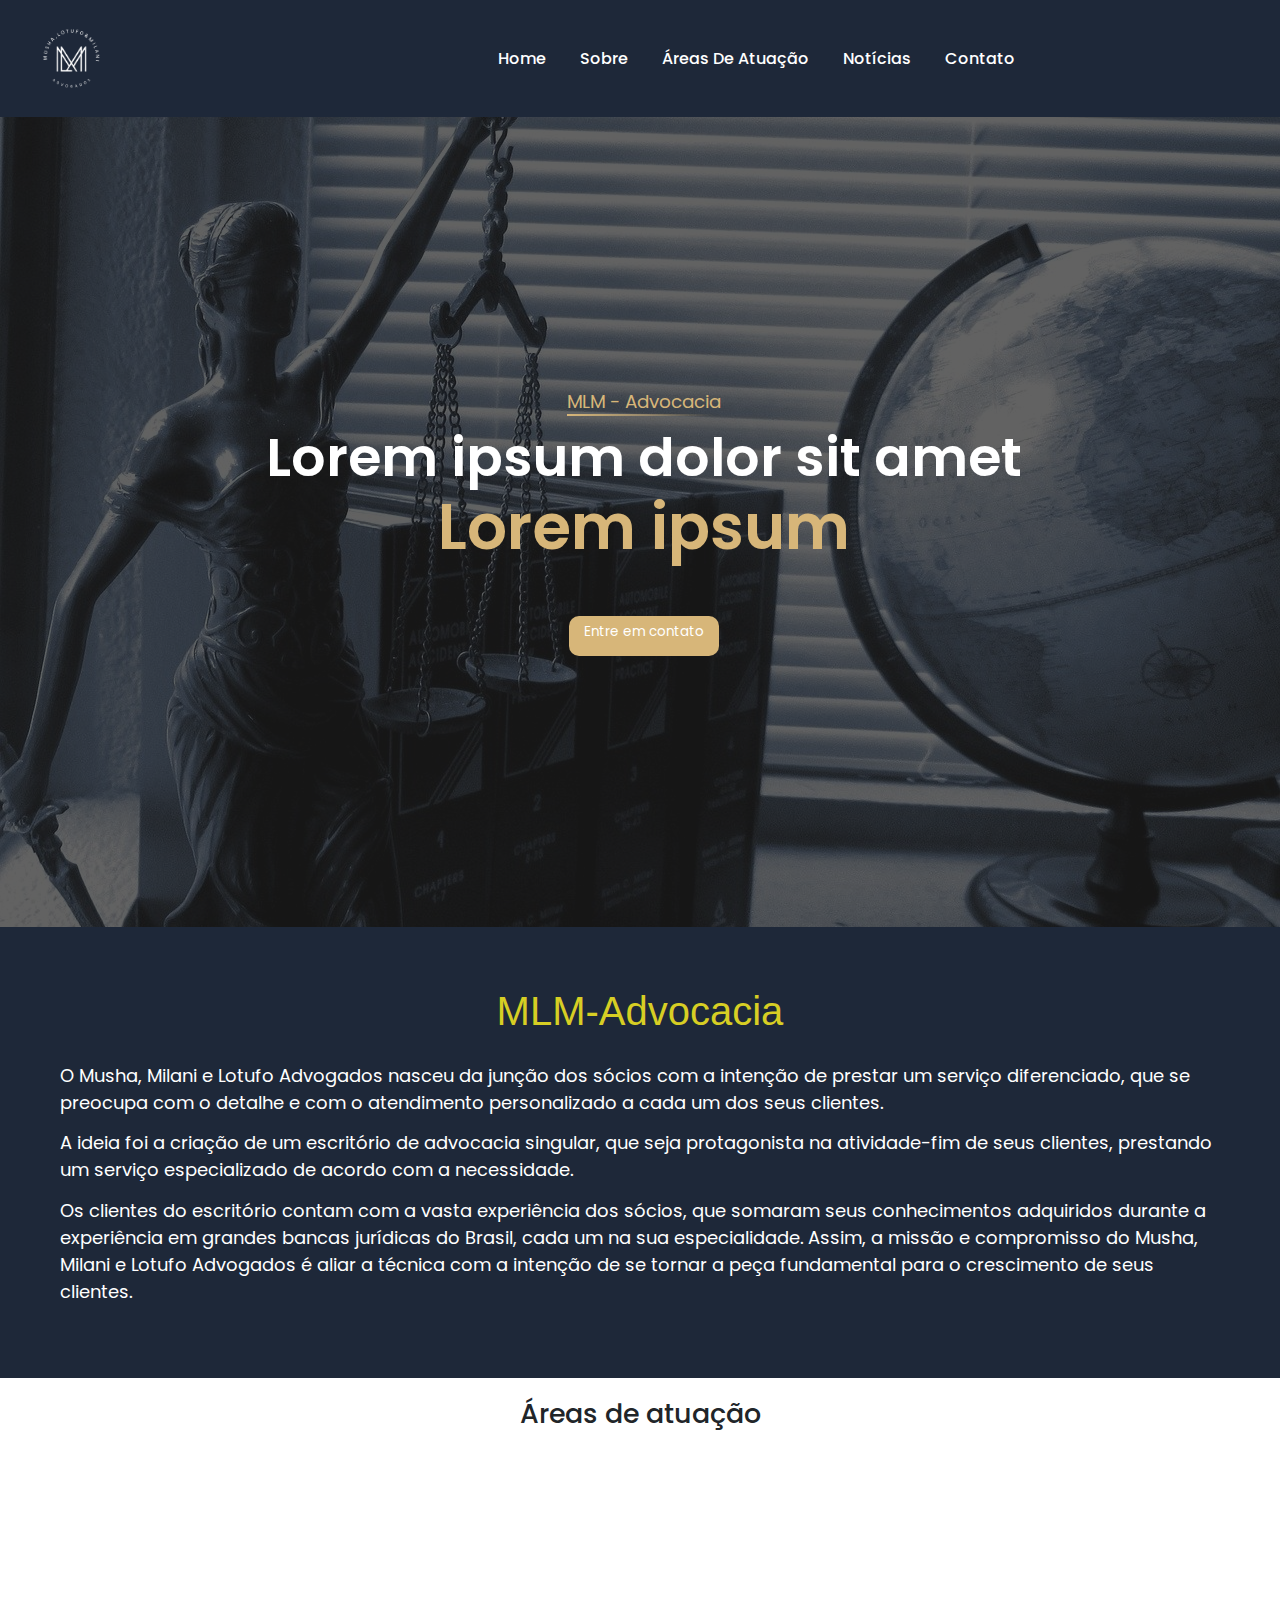
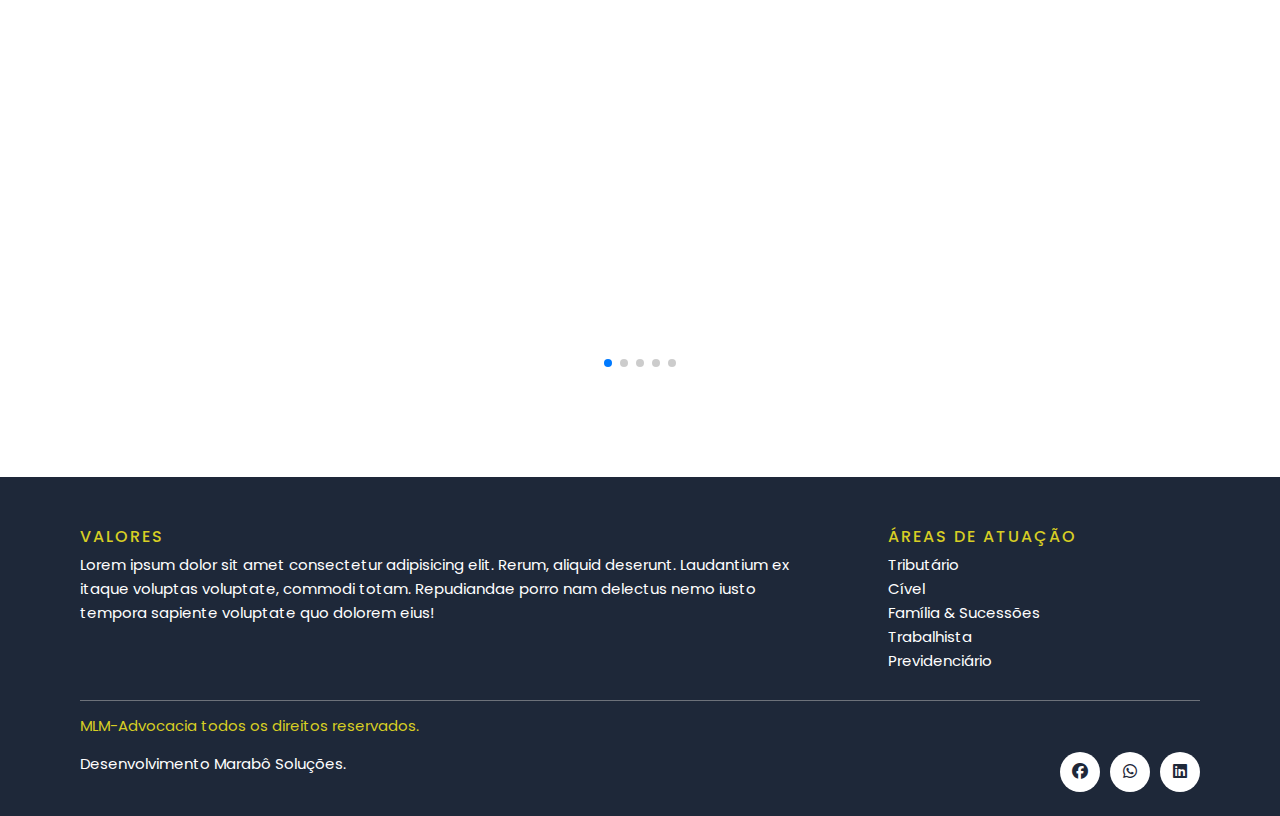
==== index.html @ 9540ebe9 "Primeira tela" ====
<!DOCTYPE html>
<html lang="pt-br">

<head>
    <meta charset="UTF-8">
    <meta http-equiv="X-UA-Compatible" content="IE=edge">
    <meta name="viewport" content="width=device-width, initial-scale=1.0">
    <link rel="stylesheet" href="https://cdnjs.cloudflare.com/ajax/libs/font-awesome/6.1.2/css/all.min.css">
    <link rel="stylesheet" href="https://cdn.jsdelivr.net/npm/bootstrap@5.2.0/dist/css/bootstrap.min.css">
    <link rel="stylesheet" href="assets/css/swiper-bundle.css">
    <link rel="stylesheet" href="assets/css/style.css">
    <link rel="icon" href="assets/images/SUBMARCA-MARCA-D'AGUA-AZUL.png" type="image/gif" sizes="20x20">


    <link rel="stylesheet" href="assets/css/boxicons.min.css">

    <link rel="stylesheet" href="assets/css/bootstrap-icons.css">

    <link rel="stylesheet" href="assets/css/jquery-ui.css">

    <link rel="stylesheet" href="assets/css/swiper-bundle.css">
    <link rel="stylesheet" href="assets/css/slick-theme.css">
    <link rel="stylesheet" href="assets/css/slick.css">

    <link rel="stylesheet" href="assets/css/nice-select.css">

    <link rel="stylesheet" href="assets/css/magnific-popup.css">

    <link rel="stylesheet" href="assets/css/odometer.css">
    <title>MLM - Advocacia</title>
</head>

<body class="darkbg">
    <header class="header-area style-5">
        <div class="nav-left">
            <div class="header-logo">
                <a href="index.html"><img alt="image" src="assets/images/SUBMARCA-MARCA-D'AGUA-BRANCO.png"></a>
            </div>
            <div class="main-nav">
                <div class="mobile-logo-area d-xl-none d-flex justify-content-between align-items-center">
                    <div class="mobile-logo-wrap ">
                        <a href="index.html"><img alt="image" src="assets/images/SUBMARCA-MARCA-D'AGUA-BRANCO.png"></a>
                    </div>
                    <div class="menu-close-btn">
                        <i class="bi bi-x-lg text-white"></i>
                    </div>
                </div>
                <ul class="menu-list">
                    <li><a href="index.html">Home</a></li>
                    <li><a href="Sobre.html">Sobre</a></li>
                    <li class="menu-item-has-children">
                        <a href="atuacao.html" class="drop-down">Áreas de atuação</a><i
                            class='bi bi-chevron-down dropdown-icon'></i>
                        <ul class="sub-menu">
                            <li><a href="tributario.html">Tributário</a></li>
                            <li><a href="civel.html">Cível</a></li>
                            <li><a href="familia.html">Família & Sucessões</a></li>
                            <li><a href="trabalhista.html">Trabalhista</a></li>
                            <li><a href="previdencia.html">Previdenciário</a></li>
                        </ul>
                    </li>
                    <li><a href="contact.html">Notícias</a></li>
                    <li><a href="contact.html">Contato</a></li>
                </ul>
            </div>
            <div class="mobile-menu-btn d-xl-none d-block">
                <i class="bi bi-list text-white"></i>
            </div>
    </header>

    <div class="banner-section3">
        <div class="banner3-bg"></div>
        <div class="container-fluid">
            <div class="bann31-single d-flex align-items-center">
                <div class="content">
                    <span>MLM - Advocacia</span>
                    <h2>Lorem ipsum dolor sit amet<br><span>Lorem ipsum </span></h2>
                    <div
                        class="button-group gap-5 d-flex justify-content-xl-center justify-content-center flex-md-nowrap flex-wrap">
                        <a href="contato.html" class="eg-btn btn--primary2 sibling2  btn--lg2">Entre em contato</a>
                    </div>
                </div>
            </div>
        </div>
    </div>
    <!--Conteudo inicial-->
    <div class="conteudo">
        <div class="conteudo-bx w50" data-aos="zoom-in">
            <h3 class="t-1">MLM-Advocacia</h3>
            <br>
            <p class="t-2"> O Musha, Milani e Lotufo Advogados nasceu da junção dos sócios com a intenção de prestar um
                serviço diferenciado, que se preocupa com o detalhe e com o atendimento personalizado a cada um dos seus
                clientes.</p>
            <p class="t-2">A ideia foi a criação de um escritório de advocacia singular, que seja protagonista na
                atividade-fim de seus clientes, prestando um serviço especializado de acordo com a necessidade.</p>
            <p class="t-2"> Os clientes do escritório contam com a vasta experiência dos sócios, que somaram seus
                conhecimentos adquiridos durante a experiência em grandes bancas jurídicas do Brasil, cada um na sua
                especialidade.
                Assim, a missão e compromisso do Musha, Milani e Lotufo Advogados é aliar a técnica com a intenção de se
                tornar a peça fundamental para o crescimento de seus clientes.</p>
        </div>
    </div>
    <div class="atuacao">
        <h2>Áreas de atuação</h2>
    </div>
  
    <div class="practice-area-section pt-120 pb-120 dark-mode-bg">      
        <div class="container">
            <div class="row justify-content-center g-4">
                <div class="col-12">
                    <div class="swiper practice3-slider pb-65">
                        <div class="swiper-wrapper">
                            <div class="swiper-slide wow fadeInDown" data-wow-duration="1.5s" data-wow-delay="0.2s">
                                <div class="practice-single3">
                                    <div class="practice-image">
                                        <img src="assets/images/bg/practice31.png" class="img-fluid" alt="image">
                                        <div class="practice-icon">
                                            <img src="assets/images/icons/practice31.svg" alt="">
                                        </div>
                                    </div>
                                    <div class="practice-content">
                                        <h4><a href="practice-details.html">Tributário</a></h4>
                                        <p class="para">Temos um time especializado em Direito tributário</p>
                                        <a href="practice-details.html" class="details-btn">Saiba mais</a>
                                    </div>
                                </div>
                            </div>
                            <div class="swiper-slide wow fadeInDown" data-wow-duration="1.5s" data-wow-delay="0.2s">
                                <div class="practice-single3">
                                    <div class="practice-image">
                                        <img src="assets/images/bg/practice31.png" class="img-fluid" alt="image">
                                        <div class="practice-icon">
                                            <img src="assets/images/icons/practice31.svg" alt="">
                                        </div>
                                    </div>
                                    <div class="practice-content">
                                        <h4><a href="practice-details.html">Cível</a></h4>
                                        <p class="para">Temos um time especializado em Direito cível</p>
                                        <a href="practice-details.html" class="details-btn">Saiba mais</a>
                                    </div>
                                </div>
                            </div>
                            <div class="swiper-slide wow fadeInDown" data-wow-duration="1.5s" data-wow-delay="0.2s">
                                <div class="practice-single3">
                                    <div class="practice-image">
                                        <img src="assets/images/bg/practice31.png" class="img-fluid" alt="image">
                                        <div class="practice-icon">
                                            <img src="assets/images/icons/practice31.svg" alt="">
                                        </div>
                                    </div>
                                    <div class="practice-content">
                                        <h4><a href="practice-details.html">Família & Suceções</a></h4>
                                        <p class="para">Temos um time especializado em Direito da Família e Suceções</p>
                                        <a href="practice-details.html" class="details-btn">Saiba mais</a>
                                    </div>
                                </div>
                            </div>
                            <div class="swiper-slide wow fadeInDown" data-wow-duration="1.5s" data-wow-delay="0.4s">
                                <div class="practice-single3">
                                    <div class="practice-image">
                                        <img src="assets/images/bg/practice32.png" class="img-fluid" alt="image">
                                        <div class="practice-icon">
                                            <img src="assets/images/icons/practice32.svg" alt="">
                                        </div>
                                    </div>
                                    <div class="practice-content">
                                        <h4><a href="practice-details.html">Trabalhista</a></h4>
                                        <p class="para">Temos um time especializado em Direito trablhista para lhe
                                            auxiliar</p>
                                        <a href="practice-details.html" class="details-btn">Saiba mais</a>
                                    </div>
                                </div>
                            </div>
                            <div class="swiper-slide wow fadeInDown" data-wow-duration="1.5s" data-wow-delay="0.8s">
                                <div class="practice-single3">
                                    <div class="practice-image">
                                        <img src="assets/images/bg/practice31.png" class="img-fluid" alt="image">
                                        <div class="practice-icon">
                                            <img src="assets/images/icons/practice31.svg" alt="">
                                        </div>
                                    </div>
                                    <div class="practice-content">
                                        <h4><a href="practice-details.html">Previdenciário</a></h4>
                                        <p class="para">In consequat tincidunt turpis sit ametoi imperdiet. Praesent
                                            Class.</p>
                                        <a href="practice-details.html" class="details-btn">Learn More</a>
                                    </div>
                                </div>
                            </div>
                        </div>
                        <div class="swiper-pagination d-flex align-items-center justify-content-center"></div>
                    </div>
                </div>
            </div>
        </div>
    </div>
    <div class="space"></div>

    <!-- Site footer -->
    <footer class="site-footer">
        <div class="container">
            <div class="row">
                <div class="col-sm-12 col-md-8">
                    <h6>Valores</h6>
                    <p class="text-justify"> Lorem ipsum dolor sit amet consectetur adipisicing elit. Rerum, aliquid deserunt. Laudantium ex itaque voluptas voluptate, commodi totam. Repudiandae porro nam delectus nemo iusto tempora sapiente voluptate quo dolorem eius!</p>
                </div>

                <div class="col-xs-6 col-md-3" style="margin: auto;">
                    <h6>Áreas de atuação</h6>
                    <ul class="footer-links">
                        <li><a href="tributario.html">Tributário</a></li>
                            <li><a href="civel.html">Cível</a></li>
                            <li><a href="familia.html">Família & Sucessões</a></li>
                            <li><a href="trabalhista.html">Trabalhista</a></li>
                            <li><a href="previdencia.html">Previdenciário</a></li>
                    </ul>
                </div>               
            </div>
            <hr>
        </div>
        <div class="container">
            <div class="row">
                <div class="col-md-8 col-sm-6 col-xs-12">
                    <p class="copy-txt">MLM-Advocacia todos os direitos reservados.</p>
                </div>
                <div class="col-md-8 col-sm-6 col-xs-12">
                    <p class="copyright-text">Desenvolvimento
                        <a href="#">Marabô Soluções</a>.
                    </p>
                </div>

                <div class="col-md-4 col-sm-6 col-xs-12">
                    <ul class="social-icons">
                        <li><a class="facebook" href="#"><i class="fa-brands fa-facebook"></i></a></li>
                        <li><a class="whats" href="#"><i class="fa-brands fa-whatsapp"></i></a></li>                        
                        <li><a class="linkedin" href="#"><i class="fa-brands fa-linkedin"></i></a></li>
                    </ul>
                </div>
            </div>
        </div>
    </footer>


    <script data-cfasync="false" src="../../../cdn-cgi/scripts/5c5dd728/cloudflare-static/email-decode.min.js"></script>
    <script src="assets/js/jquery-3.6.0.min.js"></script>
    <script src="assets/js/jquery-ui.js"></script>
    <script src="assets/js/bootstrap.bundle.min.js"></script>
    <script src="assets/js/wow.min.js"></script>
    <script src="assets/js/swiper-bundle.min.js"></script>
    <script src="assets/js/slick.js"></script>
    <script src="assets/js/jquery.nice-select.js"></script>
    <script src="assets/js/odometer.min.js"></script>
    <script src="assets/js/viewport.jquery.js"></script>
    <script src="assets/js/jquery.magnific-popup.min.js"></script>
    <script src="assets/js/isotope.pkgd.min.js"></script>
    <script src="assets/js/main.js"></script>
    <script src="assets/js/swiper-bundle.min.js"></script>
</body>

</html>
---- assets/css/style.css ----
@import url('https://fonts.googleapis.com/css2?family=Poppins:ital,wght@0,100;0,200;0,300;0,400;0,500;0,600;1,100;1,200;1,300;1,400;1,500&display=swap');

* {
    margin: 0;
    padding: 0;
    scroll-behavior: smooth;
}

::selection {
    color: #fff;
    background: #Dea057;
    -webkit-text-fill-color: #fff;
}

html {
    font-size: 1rem;
}

@media(min-width: 1200px) and (max-width: 1399px) {
    html {
        font-size: 97%;
    }
}

@media(min-width: 992px) and (max-width: 1199px) {
    html {
        font-size: 94%;
    }
}


@media(min-width: 576px) and (max-width: 768px) {
    html {
        font-size: 87%;
    }
}

@media(min-width: 576px) {
    html {
        font-size: 84%;
    }
}


body {
    font-family: 'Poppins', sans-serif;
}

button {
    outline: none;
    border: none;
}

a {
    color: unset;
    text-decoration: none;
}

a:focus {
    outline: 0 solid;
}

a:hover {
    text-decoration: none;
    color: unset;
}

header.style-5 {
    background-color: #1e2839;
    width: 100%;
    z-index: 99;
    padding: 0 60px 0 0;
    display: flex;
    justify-content: space-between;
    align-items: center;
    position: relative
}

@media(max-width:1199px) {
    header.style-5 {
        padding: 0
    }
}

header.style-5 .nav-left {
    background-color: #1e2839;
    width: 100%;
    max-width: 1545px;
    display: flex;
    flex-direction: row;
    align-items: center;
    padding-left: 60px;
    padding-right: 60px;
    justify-content: space-between
}

@media(min-width:1400px) and (max-width:1830px) {
    header.style-5 .nav-left {
        max-width: 1350px;
        width: 100%;
        padding-left: 40px;
        padding-right: 40px
    }
}

@media(min-width:1200px) and (max-width:1399px) {
    header.style-5 .nav-left {
        max-width: 1050px;
        padding-left: 20px;
        padding-right: 20px
    }
}

@media(max-width:991px) {
    header.style-5 .nav-left {
        padding-left: 20px;
        padding-right: 20px
    }
}

header.style-5.sticky {
    position: fixed;
    top: 0;
    left: 0;
    z-index: 99;
    background: #1e2839;
    box-shadow: 5px 3px 40px rgba(0, 72, 88, .1);
    animation: smooth-header .65s linear
}

@keyframes smooth-header {
    0% {
        transform: translateY(-30px)
    }
    100% {
        transform: translateY(0px)
    }
}

@media(min-width:1200px) and (max-width:1399px) {
    header.style-5 .header-logo {
        padding: 21px 0
    }
}

@media(min-width:992px) and (max-width:1199px) {
    header.style-5 .header-logo {
        padding: 21px 0
    }
}

@media(max-width:991px) {
    header.style-5 .header-logo {
        padding: 20px 0
    }
}

header.style-5 .header-logo img {
    width: 100px;
    max-width: 100%
}

header.style-5 .main-nav {
    display: inline-block
}

header.style-5 .main-nav .mobile-menu-logo {
    display: none
}

header.style-5 .main-nav ul {
    list-style: none;
    margin: 0;
    padding: 0
}

header.style-5 .main-nav ul li {
    display: inline-block;
    position: relative;
    padding: 0 15px
}

header.style-5 .main-nav ul li a {
    font-size: 16px;
    color: #fff;
    font-weight: 500;
    display: block;
    text-transform: capitalize;
    padding: 30px 0;
    position: relative;
    -webkit-transition: all .5s ease-out 0s;
    -moz-transition: all .5s ease-out 0s;
    -ms-transition: all .5s ease-out 0s;
    -o-transition: all .5s ease-out 0s;
    transition: all .5s ease-out 0s
}

header.style-5 .main-nav ul li a:hover {
    color: #d7ce24
}

header.style-5 .main-nav ul li a.active {
    color: #d7ce24;
}

header.style-5 .main-nav ul li i {
    width: 30px;
    font-size: 14px;
    text-align: center;
    color: #fff;
    font-style: normal;
    position: absolute;
    right: -10px;
    top: 33px;
    z-index: 999;
    cursor: pointer;
    display: none
}

header.style-5 .main-nav ul li ul.sub-menu {
    position: absolute;
    left: 0;
    right: 0;
    top: auto;
    margin: 0;
    padding: 0;
    opacity: 0;
    visibility: hidden;
    min-width: 215px;
    background: #1e2839;
    text-align: left;
    transition: all .5s ease-out 0s;
    transform: translateY(20px)
}

header.style-5 .main-nav ul li ul.sub-menu::after {
    content: "";
    width: 100%;
    height: 1px;
    background-color: #Dea057;
    position: absolute;
    bottom: 0;
    left: 0
}

header.style-5 .main-nav ul li ul.sub-menu>li {
    padding: 0;
    display: block;
    border-bottom: 1px solid rgba(56, 56, 56, .5);
    position: relative
}

header.style-5 .main-nav ul li ul.sub-menu>li i {
    position: absolute;
    top: 10px;
    right: 6px;
    display: block
}

header.style-5 .main-nav ul li ul.sub-menu>li a {
    display: block;
    padding: 15px;
    color: #fff;
    font-weight: 300;
    text-transform: capitalize;
    font-size: 15px;
    line-height: 1;
    -webkit-transition: all .4s ease-out 0s;
    transition: all .4s ease-out 0s
}

header.style-5 .main-nav ul li ul.sub-menu>li a:hover {
    color: #d7ce24;
    margin-left: 10px
}

header.style-5 .main-nav ul li ul.sub-menu>li a.active {
    color: rgb(215, 182, 121);
}

header.style-5 .main-nav ul li ul.sub-menu>li .sub-menu {
    left: 215px;
    position: absolute;
    max-width: 230px;
    min-width: 215px;
    background: #0b0f14;
    top: 0
}

@media only screen and (max-width:1199px) {
    header.style-5 .main-nav ul li ul.sub-menu>li .sub-menu {
        margin-left: 10px;
        position: unset;
        max-width: 230px;
        min-width: 215px;
        background: 0 0;
        top: 0
    }
}

header.style-5 .main-nav ul li ul.sub-menu>li .sub-menu li i {
    display: block
}

header.style-5 .main-nav ul li ul.sub-menu>li:last-child {
    border-bottom: none
}

header.style-5 .main-nav ul li:hover>ul.sub-menu {
    visibility: visible;
    opacity: 1;
    transform: translateY(0)
}

header.style-5 .main-nav ul li.menu-item-has-children>i {
    display: block
}

@media only screen and (max-width:1199px) {
    header.style-5 .main-nav {
        position: fixed;
        top: 0;
        left: 0;
        width: 280px;
        padding: 30px 20px !important;
        z-index: 99999;
        height: 100%;
        overflow: auto;
        background: #1e2839;
        -webkit-transform: translateX(-260px);
        transform: translateX(-100%);
        -webkit-transition: -webkit-transform .3s ease-in;
        transition: -webkit-transform .3s ease-in;
        transition: transform .3s ease-in;
        transition: transform .3s ease-in, -webkit-transform .3s ease-in
    }
    header.style-5 .main-nav.show-menu {
        transform: translateX(0)
    }
    header.style-5 .main-nav .mobile-menu-logo {
        text-align: left;
        padding-top: 20px;
        display: block;
        padding-bottom: 8px
    }
    header.style-5 .main-nav ul {
        float: none;
        text-align: left;
        padding: 25px 10px 25px 0
    }
    header.style-5 .main-nav ul li {
        display: block;
        position: relative;
        padding: 0 5px
    }
    header.style-5 .main-nav ul li i {
        display: block
    }
    header.style-5 .main-nav ul li a {
        padding: 10px 0;
        display: block;
        font-weight: 300
    }
    header.style-5 .main-nav ul li ul.sub-menu {
        position: static;
        min-width: 200px;
        background: 0 0;
        border: none;
        opacity: 1;
        visibility: visible;
        -webkit-box-shadow: none;
        box-shadow: none;
        -webkit-transform: none;
        transform: none;
        -webkit-transition: none;
        transition: none;
        display: none;
        margin-top: 0 !important;
        transform: translateY(0px)
    }
    header.style-5 .main-nav ul li .bi {
        top: 8px;
        font-size: 16px
    }
    header.style-5 .mobile-menu {
        position: relative;
        top: 2px;
        padding: 0 5px;
        border-radius: 50%;
        display: inline-block
    }
    header.style-5 .cross-btn {
        display: inline-block !important;
        position: relative;
        width: 30px !important;
        height: 22px !important;
        cursor: pointer;
        border: 3px solid transparent !important
    }
    header.style-5 .cross-btn span {
        width: 100%;
        height: 2px;
        background: linear-gradient(233.77deg, rgba(115, 0, 0, 0.8) 0.94%, rgba(217, 10, 44, 0.8) 99.09%) !important;
        display: block;
        position: absolute;
        right: 0;
        -webkit-transition: all .3s;
        transition: all .3s
    }
    header.style-5 .cross-btn .cross-top {
        top: 0
    }
    header.style-5 .cross-btn .cross-middle {
        top: 50%;
        -webkit-transform: translateY(-50%);
        transform: translateY(-50%);
        width: 100%
    }
    header.style-5 .cross-btn .cross-bottom {
        bottom: 0;
        width: 100%
    }
    header.style-5 .cross-btn.h-active span.cross-top {
        -webkit-transform: rotate(45deg);
        transform: rotate(45deg);
        top: 50%;
        margin-top: -1px
    }
    header.style-5 .cross-btn.h-active span.cross-middle {
        -webkit-transform: translateX(-30px);
        transform: translateX(-30px);
        opacity: 0
    }
    header.style-5 .cross-btn.h-active span.cross-bottom {
        -webkit-transform: rotate(-45deg);
        transform: rotate(-45deg);
        bottom: 50%;
        margin-bottom: -1px
    }
}

.banner-section3 {
    position: relative;
    min-height: 90vh;
    display: flex;
    justify-content: flex-start;
    align-items: center;
    align-items: center;
    background-color: #1e2839;
    z-index: 1
}

.banner-section3.sibling2 {
    background: #fff;
}

.banner-section3 .banner3-vector {
    position: absolute;
    top: 50%;
    transform: translateY(-50%);
    right: 4%
}

@media(max-width:767px) {
    .banner-section3 .banner3-vector {
        display: none;
        visibility: hidden
    }
}

.banner-section3 .banner3-bg {
    width: 100%;
    max-width: 1545px;
    height: 100%;
    position: absolute;
    top: 0;
    left: 0;
    background-image: url(../images/justica.jpg);
    background-size: cover;
    background-repeat: no-repeat;
    z-index: -1
}

@media(min-width:1400px) and (max-width:1830px) {
    .banner-section3 .banner3-bg {
        max-width: 1350px;
        width: 100%
    }
}

.banner-section3 .banner3-bg::after {
    content: "";
    position: absolute;
    left: 0;
    top: 0;
    width: 100%;
    height: 100%;
    background: rgba(32, 32, 32, .7);
    z-index: 999
}

.banner-section3 .bann31-single {
 text-align: center;
}

@media(min-width:1400px) and (max-width:1599px) {
    .banner-section3 .bann31-single {
        padding-left: 5%
    }
}

@media(min-width:1200px) and (max-width:1399px) {
    .banner-section3 .bann31-single {
        padding-left: 15%
    }
}

@media(max-width:1199px) {
    .banner-section3 .bann31-single {
        flex-wrap: wrap
    }
}

@media(min-width:992px) and (max-width:1199px) {
    .banner-section3 .bann31-single {
        padding: 70px 100px
    }
}

@media(max-width:991px) {
    .banner-section3 .bann31-single {
        padding: 70px 30px
    }
}

.banner-section3 .bann31-single .content {
    width: 100%;
    max-width: 890px;
    padding-right: 0
}

@media(max-width:1199px) {
    .banner-section3 .bann31-single .content {
        text-align: center;
        max-width: 100%
    }
}

.banner-section3 .bann31-single .content>span {
    font-size: 1.375rem;
    font-weight: 400;
    color: rgb(215, 182, 121);
    display: inline-block;
    position: relative;
    margin-bottom: 10px
}

.banner-section3 .bann31-single .content>span::after {
    content: "";
    position: absolute;
    left: 0;
    bottom: 0;
    height: 2px;
    width: 100%;
    background: linear-gradient(90deg, #D7B679 0%, transparent 95.32%)
}

.banner-section3 .bann31-single .content h2 {
    font-size: 4.7rem;
    font-weight: 600;
    color: #fff;
    margin-bottom: 50px
}

.banner-section3 .bann31-single .content h2 span {
    font-size: 4.7rem;
    font-weight: 600;
    color: rgb(215, 182, 121);
}

@media(min-width:1200px) and (max-width:1399px) {
    .banner-section3 .bann31-single .content h2 {
        font-size: 4rem;
        font-weight: 600;
        color: #fff;
    }
}

@media(min-width:768px) and (max-width:991px) {
    .banner-section3 .bann31-single .content h2 {
        font-size: 4.2rem;
        font-weight: 600;
        color: #fff;
    }
}

@media(min-width:576px) and (max-width:768px) {
    .banner-section3 .bann31-single .content h2 {
        font-size: 4rem;
        font-weight: 600;
        color: #fff;
    }
}

@media(max-width:576px) {
    .banner-section3 .bann31-single .content h2 {
        font-size: 3.8rem;
        font-weight: 600;
        color: #fff;
    }
}

.banner-section3 .bann31-single .banner3-lawyer-img {
    position: relative;
    z-index: 1;
    width: 100%;
    max-width: 465px;
    margin-left: 20px
}

@media(max-width:1199px) {
    .banner-section3 .bann31-single .banner3-lawyer-img {
        margin-top: 70px;
        margin-left: auto;
        margin-right: auto
    }
}

@media(max-width:576px) {
    .banner-section3 .bann31-single .banner3-lawyer-img {
        max-width: 300px
    }
}

.banner-section3 .bann31-single .banner3-lawyer-img::before {
    content: url();
    position: absolute;
    right: -25px;
    top: -28px;
    z-index: -1
}

@media(max-width:576px) {
    .banner-section3 .bann31-single .banner3-lawyer-img::before {
        display: none;
        visibility: hidden
    }  
}

.banner-section3 .bann31-single .banner3-lawyer-img img {
    border-radius: 15px
}


.banner-section3 .bann31-single .video-play {
    text-align: center;
    z-index: 9
}

.banner-section3 .bann31-single .video-play .video-icon {
    width: 45px;
    height: 45px;
    border-radius: 50%;
    line-height: 40px;
    display: inline-block;
    text-align: center;
    position: relative;
    border: 1px solid rgb(215, 182, 121);
    font-size: 36px;
    color: #fff;
    background: rgb(215, 182, 121);
}

.banner-section3 .bann31-single .video-play .video-icon::before {
    content: "";
    display: block;
    position: absolute;
    top: 0;
    right: 0;
    bottom: 0;
    left: 0;
    border-radius: 50%;
    background: rgba(215, 182, 121, .5);
    -webkit-animation: ripple-1 2s infinite ease-in-out;
    animation: ripple-1 2s infinite ease-in-out;
    z-index: -1
}

.banner-section3 .bann31-single .video-play .video-icon::after {
    content: "";
    display: block;
    position: absolute;
    top: 0;
    right: 0;
    bottom: 0;
    left: 0;
    border-radius: 50%;
    background: rgba(215, 182, 121, .3);
    z-index: -1;
    -webkit-animation: ripple-2 2s infinite ease-in-out;
    animation: ripple-2 2s infinite ease-in-out;
    -webkit-animation-delay: .5s;
    animation-delay: .5s
}

.btn--primary2 {
    background: #CA9457;
    color: #fff;
    border-radius: 0;
    position: relative;
    z-index: 1
}

.btn--primary2::after {
    content: "";
    position: absolute;
    left: 0;
    top: 0;
    bottom: 0;
    right: 0;
    background: #1e2839;
    width: 100%;
    height: 100%;
    transition: .5s;
    z-index: -1;
    transform: scaleX(0);
    border-radius: 10px
}

.btn--primary2:hover {
    color: #fff
}

.btn--primary2:hover::after {
    transform: scaleX(1)
}

.btn--primary2.sibling2 {
    border-radius: 10px;
    line-height: 32px;
    width: 150px;
    height: 40px;    
    background-color: rgb(215, 182, 121);
    color: #fff;
    text-align: center;
}

.conteudo {
    background: #1e2839;
    display: flex;
    justify-content: space-between;
    padding: 60px;
    color: #fff;
}

.t-1 {
    color: #d7ce24;
    text-align: center;
    font-size: 40px;
    font-family: Arial, Helvetica, sans-serif;
}

.t-2 {
    font-size: 18px;
    font-family: 'Poppins', sans-serif;
}

@media(max-width:390px) {
  .t-1 {
    font-size: 30px;
  }
}

.practice-single3 {
    border-radius: 10px;
    background: #1e2839;
    padding: 15px
}

.practice-single3:hover .practice-image::after {
    clip-path: polygon(0% 100%, 0 100%, 100% 100%)
}

.practice-single3 .practice-image {
    position: relative;
    z-index: 9
}

.practice-single3 .practice-image::after {
    content: "";
    position: absolute;
    bottom: -2px;
    left: 0;
    width: 100%;
    height: 40px;
    background: #d7ce24;
    clip-path: polygon(0% 24%, 0 100%, 100% 100%);
    transition: all .5s ease;
    z-index: 1
}

.practice-single3 .practice-image>img {
    border-radius: 8px;
    width: 100%
}

.practice-single3 .practice-image .practice-icon {
    position: absolute;
    left: -2px;
    bottom: -2px;
    width: 80px;
    height: 80px;
    line-height: 80px;
    text-align: center;
    border-radius: 50%;
    background-color: #fff;
    z-index: 9
}

.practice-single3 .practice-content {
    padding: 15px;
    padding-top: 25px
}

.practice-single3 .practice-content h4 {
    color: #d7ce24;
    font-size: 1.563rem;
    font-weight: 700;    
    margin-bottom: 15px
}

.practice-single3 .practice-content p {
    font-size: 1rem;
    font-weight: 400;
    color: #fff;
}

.practice-single3 .practice-content .details-btn {
    font-size: 16px;
    font-weight: 600;
    color: #d7ce24;
    font-family: 'Poppins', sans-serif;
    position: relative;
    z-index: 1;
    display: inline-block;
    padding-bottom: 5px
}

.practice-single3 .practice-content .details-btn::before {
    content: "";
    position: absolute;
    left: 0;
    bottom: 0;
    width: 40px;
    height: 3px;
    border-radius: 4px;
    background: #d7ce24;
    transition: all .4s ease
}

.practice-single3 .practice-content .details-btn::after {
    content: "";
    position: absolute;
    left: 0;
    bottom: 1px;
    width: 73px;
    height: 1px;
    border-radius: 4px;
    background: #fff;
    z-index: -1
}

.practice-single3 .practice-content .details-btn:hover::before {
    width: 73px
}

.practice-single3.sibling2 {
    background: #fff;
    box-shadow: 0 0 10px rgba(0, 0, 0, .07)
}

.practice-single3.sibling2:hover .practice-image::after {
    clip-path: polygon(0% 100%, 0 100%, 100% 100%)
}

.practice-single3.sibling2 .practice-image {
    position: relative;
    z-index: 9
}

.practice-single3.sibling2 .practice-image::after {
    background: #fff;
    z-index: 1
}

.practice-single3.sibling2 .practice-image>img {
    border-radius: 8px;
    width: 100%
}

.practice-single3.sibling2 .practice-image .practice-icon {
    background-color: #1e2839;
}

.practice-single3.sibling2 .practice-content h4 {
    font-size: 1.563rem;
    font-weight: 700;
    color: #1e2839;
}

.practice-single3.sibling2 .practice-content p {
    font-size: 1rem;
    font-weight: 400;
    color: #fff;
}

.practice-single3.sibling2 .practice-content .details-btn {
    font-size: 16px;
    font-weight: 600;
    color: #d7ce24;
    font-family: 'Poppins', sans-serif;
    position: relative;
    z-index: 1;
    display: inline-block;
    padding-bottom: 5px
}


.space {
    margin-top: 100px;
}


.site-footer
{
  background-color:#1e2839;
  padding:45px 0 20px;
  font-size:15px;
  line-height:24px;
  color: #fff;
}
.site-footer hr
{
  border-top-color:#bbb;
  opacity:0.5
}
.site-footer hr.small
{
  margin:20px 0
}
.site-footer h6
{
  color:#d7ce24;
  font-size:16px;
  text-transform:uppercase;
  margin-top:5px;
  letter-spacing:2px
}
.site-footer a
{
  color:#fff;
}
.site-footer a:hover
{
  color:#d7ce24;
  text-decoration:none;
}
.footer-links
{
  padding-left:0;
  list-style:none
}
.footer-links li
{
  display:block
}
.footer-links a
{
  color:#fff;
}
.footer-links a:active,.footer-links a:focus,.footer-links a:hover
{
  color: #d7ce24;
  text-decoration:none;
}
.footer-links.inline li
{
  display:inline-block
}
.site-footer .social-icons
{
  text-align:right
}
.site-footer .social-icons a
{
  width:40px;
  height:40px;
  line-height:40px;
  margin-left:6px;
  margin-right:0;
  border-radius:100%;
  background-color: #fff;
}
.copy-txt {
    color: #d7ce24;
}

.copyright-text
{
  margin:0
}
@media (max-width:991px)
{
  .site-footer [class^=col-]
  {
    margin-bottom:30px
  }
}
@media (max-width:767px)
{
  .site-footer
  {
    padding-bottom:0
  }
  .site-footer .copyright-text,.site-footer .social-icons
  {
    text-align:center
  }
}
.social-icons
{
  padding-left:0;
  margin-bottom:0;
  list-style:none
}
.social-icons li
{
  display:inline-block;
  margin-bottom:4px
}
.social-icons li.title
{
  margin-right:15px;
  text-transform:uppercase;
  color:#fff;
  font-weight:700;
  font-size:13px
}
.social-icons a{
  background-color:#eceeef;
  color: #1e2839;
  font-size:16px;
  display:inline-block;
  line-height:44px;
  width:44px;
  height:44px;
  text-align:center;
  margin-right:8px;
  border-radius:100%;
  -webkit-transition:all .2s linear;
  -o-transition:all .2s linear;
  transition:all .2s linear
}
.social-icons a:active,.social-icons a:focus,.social-icons a:hover
{
  color:#fff;
  background-color:#29aafe
}
.social-icons.size-sm a
{
  line-height:34px;
  height:34px;
  width:34px;
  font-size:14px
}
.social-icons a.facebook:hover
{
  background-color:#3b5998
}
.social-icons a.whats:hover
{
  background-color: #25D366;
}
.social-icons a.linkedin:hover
{
  background-color:#007bb6
}
.social-icons a.dribbble:hover
{
  background-color:#ea4c89
}
@media (max-width:767px)
{
  .social-icons li.title
  {
    display:block;
    margin-right:0;
    font-weight:600
  }
}

.atuacao {
    margin-top: 20px;
    height: 150px;
    text-align: center;
}
---- assets/css/nice-select.css ----
.nice-select{-webkit-tap-highlight-color:transparent;background-color:#fff;border-radius:5px;border:solid 1px #e8e8e8;box-sizing:border-box;clear:both;cursor:pointer;display:block;float:left;font-family:inherit;font-size:14px;font-weight:400;height:42px;line-height:40px;outline:none;padding-left:18px;padding-right:30px;position:relative;text-align:left!important;-webkit-transition:all .2s ease-in-out;transition:all .2s ease-in-out;-webkit-user-select:none;-moz-user-select:none;-ms-user-select:none;user-select:none;white-space:nowrap;width:auto}.nice-select:hover{border-color:#dbdbdb}.nice-select:active,.nice-select.open,.nice-select:focus{border-color:#999}.nice-select:after{border-bottom:2px solid #999;border-right:2px solid #999;content:'';display:block;height:5px;margin-top:-4px;pointer-events:none;position:absolute;right:12px;top:50%;-webkit-transform-origin:66% 66%;-ms-transform-origin:66% 66%;transform-origin:66% 66%;-webkit-transform:rotate(45deg);-ms-transform:rotate(45deg);transform:rotate(45deg);-webkit-transition:all .15s ease-in-out;transition:all .15s ease-in-out;width:5px}.nice-select.open:after{-webkit-transform:rotate(-135deg);-ms-transform:rotate(-135deg);transform:rotate(-135deg)}.nice-select.open .list{opacity:1;pointer-events:auto;-webkit-transform:scale(1) translateY(0);-ms-transform:scale(1) translateY(0);transform:scale(1) translateY(0)}.nice-select.disabled{border-color:#ededed;color:#999;pointer-events:none}.nice-select.disabled:after{border-color:#ccc}.nice-select.wide{width:100%}.nice-select.wide .list{left:0!important;right:0!important}.nice-select.right{float:right}.nice-select.right .list{left:auto;right:0}.nice-select.small{font-size:12px;height:36px;line-height:34px}.nice-select.small:after{height:4px;width:4px}.nice-select.small .option{line-height:34px;min-height:34px}.nice-select .list{background-color:#fff;border-radius:5px;box-shadow:0 0 0 1px rgba(68,68,68,.11);box-sizing:border-box;margin-top:4px;opacity:0;overflow:hidden;padding:0;pointer-events:none;position:absolute;top:100%;left:0;-webkit-transform-origin:50% 0;-ms-transform-origin:50% 0;transform-origin:50% 0;-webkit-transform:scale(.75) translateY(-21px);-ms-transform:scale(.75) translateY(-21px);transform:scale(.75) translateY(-21px);-webkit-transition:all .2s cubic-bezier(.5,0,0,1.25),opacity .15s ease-out;transition:all .2s cubic-bezier(.5,0,0,1.25),opacity .15s ease-out;z-index:9}.nice-select .list:hover .option:not(:hover){background-color:transparent!important}.nice-select .option{cursor:pointer;font-weight:400;line-height:40px;list-style:none;min-height:40px;outline:none;padding-left:18px;padding-right:29px;text-align:left;-webkit-transition:all .2s;transition:all .2s}.nice-select .option:hover,.nice-select .option.focus,.nice-select .option.selected.focus{background-color:#f6f6f6}.nice-select .option.selected{font-weight:700}.nice-select .option.disabled{background-color:transparent;color:#999;cursor:default}.no-csspointerevents .nice-select .list{display:none}.no-csspointerevents .nice-select.open .list{display:block}
---- assets/css/odometer.css ----
.odometer.odometer-auto-theme,.odometer.odometer-theme-default{display:inline-block;vertical-align:middle;position:relative}.odometer.odometer-auto-theme .odometer-digit,.odometer.odometer-theme-default .odometer-digit{display:inline-block;vertical-align:middle;position:relative}.odometer.odometer-auto-theme .odometer-digit .odometer-digit-spacer,.odometer.odometer-theme-default .odometer-digit .odometer-digit-spacer{display:inline-block;vertical-align:middle;visibility:hidden}.odometer.odometer-auto-theme .odometer-digit .odometer-digit-inner,.odometer.odometer-theme-default .odometer-digit .odometer-digit-inner{text-align:left;display:block;position:absolute;top:0;left:0;right:0;bottom:0;overflow:hidden}.odometer.odometer-auto-theme .odometer-digit .odometer-ribbon,.odometer.odometer-theme-default .odometer-digit .odometer-ribbon{display:block}.odometer.odometer-auto-theme .odometer-digit .odometer-ribbon-inner,.odometer.odometer-theme-default .odometer-digit .odometer-ribbon-inner{display:block;-webkit-backface-visibility:hidden}.odometer.odometer-auto-theme .odometer-digit .odometer-value,.odometer.odometer-theme-default .odometer-digit .odometer-value{display:block;-webkit-transform:translateZ(0)}.odometer.odometer-auto-theme .odometer-digit .odometer-value.odometer-last-value,.odometer.odometer-theme-default .odometer-digit .odometer-value.odometer-last-value{position:absolute}.odometer.odometer-auto-theme.odometer-animating-up .odometer-ribbon-inner,.odometer.odometer-theme-default.odometer-animating-up .odometer-ribbon-inner{-webkit-transition:-webkit-transform 2s;-moz-transition:-moz-transform 2s;-ms-transition:-ms-transform 2s;-o-transition:-o-transform 2s;transition:transform 2s}.odometer.odometer-auto-theme.odometer-animating-up.odometer-animating .odometer-ribbon-inner,.odometer.odometer-theme-default.odometer-animating-up.odometer-animating .odometer-ribbon-inner{-webkit-transform:translateY(-100%);-moz-transform:translateY(-100%);-ms-transform:translateY(-100%);-o-transform:translateY(-100%);transform:translateY(-100%)}.odometer.odometer-auto-theme.odometer-animating-down .odometer-ribbon-inner,.odometer.odometer-theme-default.odometer-animating-down .odometer-ribbon-inner{-webkit-transform:translateY(-100%);-moz-transform:translateY(-100%);-ms-transform:translateY(-100%);-o-transform:translateY(-100%);transform:translateY(-100%)}.odometer.odometer-auto-theme.odometer-animating-down.odometer-animating .odometer-ribbon-inner,.odometer.odometer-theme-default.odometer-animating-down.odometer-animating .odometer-ribbon-inner{-webkit-transition:-webkit-transform 2s;-moz-transition:-moz-transform 2s;-ms-transition:-ms-transform 2s;-o-transition:-o-transform 2s;transition:transform 2s;-webkit-transform:translateY(0);-moz-transform:translateY(0);-ms-transform:translateY(0);-o-transform:translateY(0);transform:translateY(0)}.odometer.odometer-auto-theme,.odometer.odometer-theme-default{}.odometer.odometer-auto-theme .odometer-value,.odometer.odometer-theme-default .odometer-value{text-align:center}
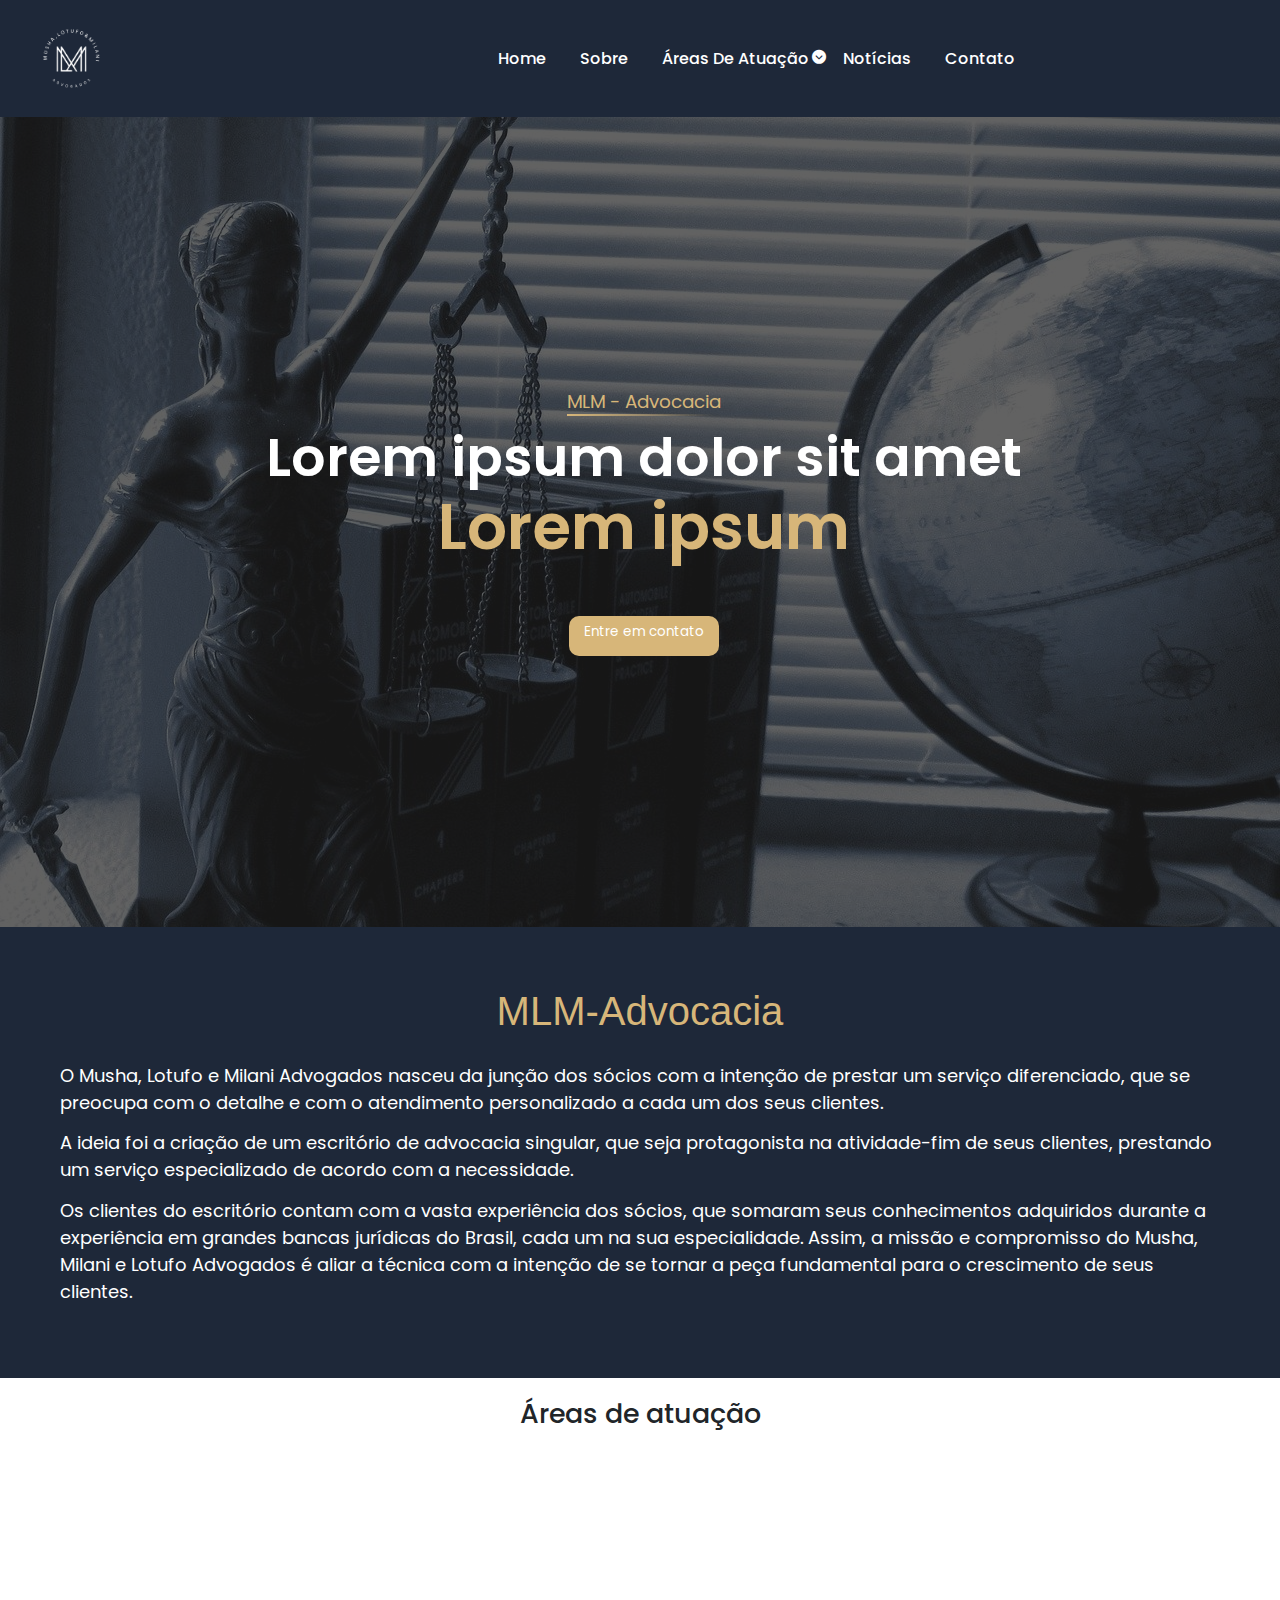
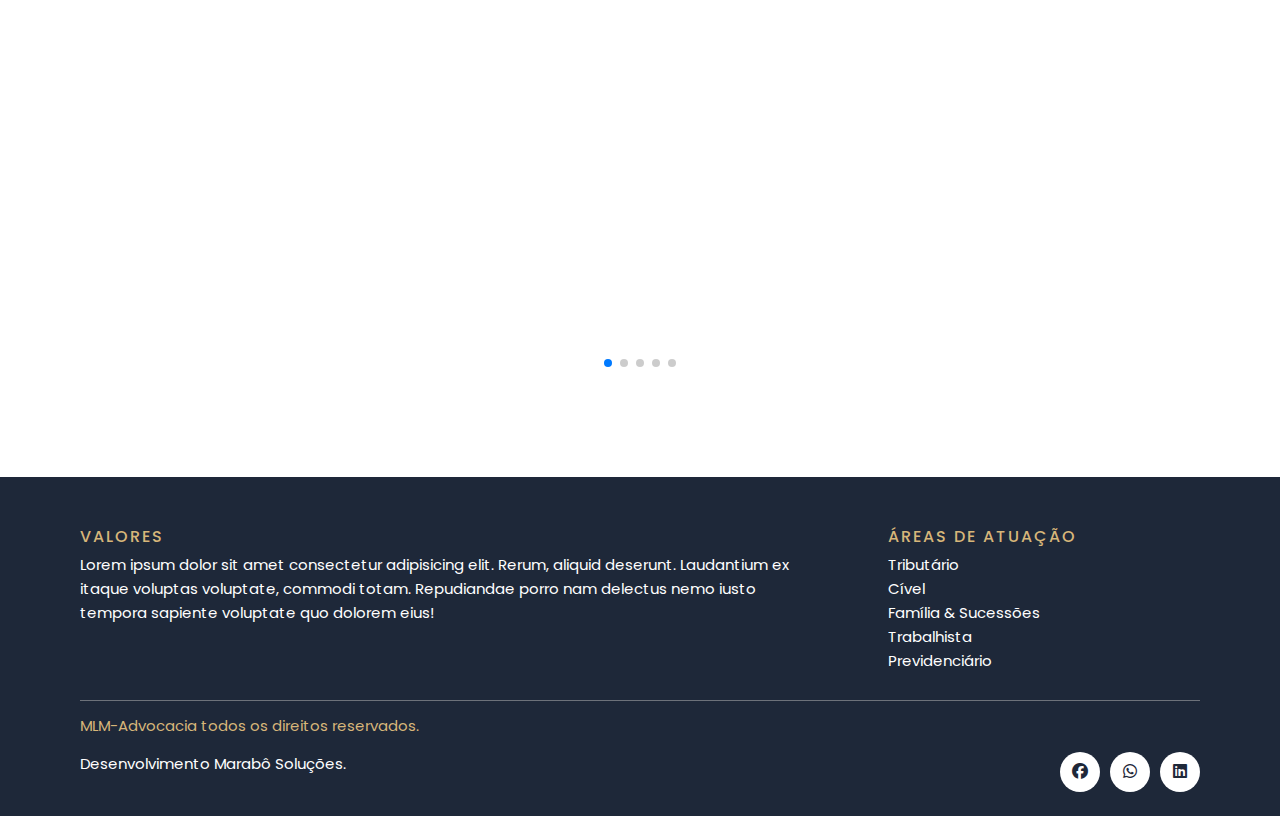
==== commit a920bc3a: "Alteração cores texto e icones" ====
--- a/index.html
+++ b/index.html
@@ -39,10 +39,11 @@
             <div class="main-nav">
                 <div class="mobile-logo-area d-xl-none d-flex justify-content-between align-items-center">
                     <div class="mobile-logo-wrap ">
-                        <a href="index.html"><img alt="image" src="assets/images/SUBMARCA-MARCA-D'AGUA-BRANCO.png"></a>
+                        <a href="index.html"><img alt="image" src="assets/images/SUBMARCA-MARCA-D'AGUA-BRANCO.png" style="width: 100px;"></a>
                     </div>
                     <div class="menu-close-btn">
-                        <i class="bi bi-x-lg text-white"></i>
+                        <i class="fa-solid fa-xmark text-white"></i>
+   
                     </div>
                 </div>
                 <ul class="menu-list">
@@ -50,7 +51,7 @@
                     <li><a href="Sobre.html">Sobre</a></li>
                     <li class="menu-item-has-children">
                         <a href="atuacao.html" class="drop-down">Áreas de atuação</a><i
-                            class='bi bi-chevron-down dropdown-icon'></i>
+                            class=' fa-solid fa-circle-chevron-down dropdown-icon'></i>
                         <ul class="sub-menu">
                             <li><a href="tributario.html">Tributário</a></li>
                             <li><a href="civel.html">Cível</a></li>
@@ -63,8 +64,8 @@
                     <li><a href="contact.html">Contato</a></li>
                 </ul>
             </div>
-            <div class="mobile-menu-btn d-xl-none d-block">
-                <i class="bi bi-list text-white"></i>
+            <div class="mobile-menu-btn d-xl-none d-block"> 
+                <i class="fa-solid fa-bars text-white"></i>                            
             </div>
     </header>
 
@@ -88,7 +89,7 @@
         <div class="conteudo-bx w50" data-aos="zoom-in">
             <h3 class="t-1">MLM-Advocacia</h3>
             <br>
-            <p class="t-2"> O Musha, Milani e Lotufo Advogados nasceu da junção dos sócios com a intenção de prestar um
+            <p class="t-2"> O Musha, Lotufo e Milani Advogados nasceu da junção dos sócios com a intenção de prestar um
                 serviço diferenciado, que se preocupa com o detalhe e com o atendimento personalizado a cada um dos seus
                 clientes.</p>
             <p class="t-2">A ideia foi a criação de um escritório de advocacia singular, que seja protagonista na
--- a/assets/css/style.css
+++ b/assets/css/style.css
@@ -196,11 +196,11 @@
 }
 
 header.style-5 .main-nav ul li a:hover {
-    color: #d7ce24
+    color: rgb(215, 182, 121);
 }
 
 header.style-5 .main-nav ul li a.active {
-    color: #d7ce24;
+    color: rgb(215, 182, 121);
 }
 
 header.style-5 .main-nav ul li i {
@@ -270,7 +270,7 @@
 }
 
 header.style-5 .main-nav ul li ul.sub-menu>li a:hover {
-    color: #d7ce24;
+    color: rgb(215, 182, 121);
     margin-left: 10px
 }
 
@@ -378,7 +378,7 @@
         margin-top: 0 !important;
         transform: translateY(0px)
     }
-    header.style-5 .main-nav ul li .bi {
+    header.style-5 .main-nav ul li .fa-solid {
         top: 8px;
         font-size: 16px
     }
@@ -754,7 +754,7 @@
 }
 
 .t-1 {
-    color: #d7ce24;
+    color: rgb(215, 182, 121);
     text-align: center;
     font-size: 40px;
     font-family: Arial, Helvetica, sans-serif;
@@ -793,7 +793,7 @@
     left: 0;
     width: 100%;
     height: 40px;
-    background: #d7ce24;
+    background: rgb(215, 182, 121);
     clip-path: polygon(0% 24%, 0 100%, 100% 100%);
     transition: all .5s ease;
     z-index: 1
@@ -823,7 +823,7 @@
 }
 
 .practice-single3 .practice-content h4 {
-    color: #d7ce24;
+    color: rgb(215, 182, 121);
     font-size: 1.563rem;
     font-weight: 700;    
     margin-bottom: 15px
@@ -838,7 +838,7 @@
 .practice-single3 .practice-content .details-btn {
     font-size: 16px;
     font-weight: 600;
-    color: #d7ce24;
+    color: rgb(215, 182, 121);
     font-family: 'Poppins', sans-serif;
     position: relative;
     z-index: 1;
@@ -854,7 +854,7 @@
     width: 40px;
     height: 3px;
     border-radius: 4px;
-    background: #d7ce24;
+    background: rgb(215, 182, 121);
     transition: all .4s ease
 }
 
@@ -917,7 +917,7 @@
 .practice-single3.sibling2 .practice-content .details-btn {
     font-size: 16px;
     font-weight: 600;
-    color: #d7ce24;
+    color: rgb(215, 182, 121);
     font-family: 'Poppins', sans-serif;
     position: relative;
     z-index: 1;
@@ -950,7 +950,7 @@
 }
 .site-footer h6
 {
-  color:#d7ce24;
+  color:rgb(215, 182, 121);
   font-size:16px;
   text-transform:uppercase;
   margin-top:5px;
@@ -962,7 +962,7 @@
 }
 .site-footer a:hover
 {
-  color:#d7ce24;
+  color:rgb(215, 182, 121);
   text-decoration:none;
 }
 .footer-links
@@ -980,7 +980,7 @@
 }
 .footer-links a:active,.footer-links a:focus,.footer-links a:hover
 {
-  color: #d7ce24;
+  color: rgb(215, 182, 121);
   text-decoration:none;
 }
 .footer-links.inline li
@@ -1002,7 +1002,7 @@
   background-color: #fff;
 }
 .copy-txt {
-    color: #d7ce24;
+    color: rgb(215, 182, 121);
 }
 
 .copyright-text
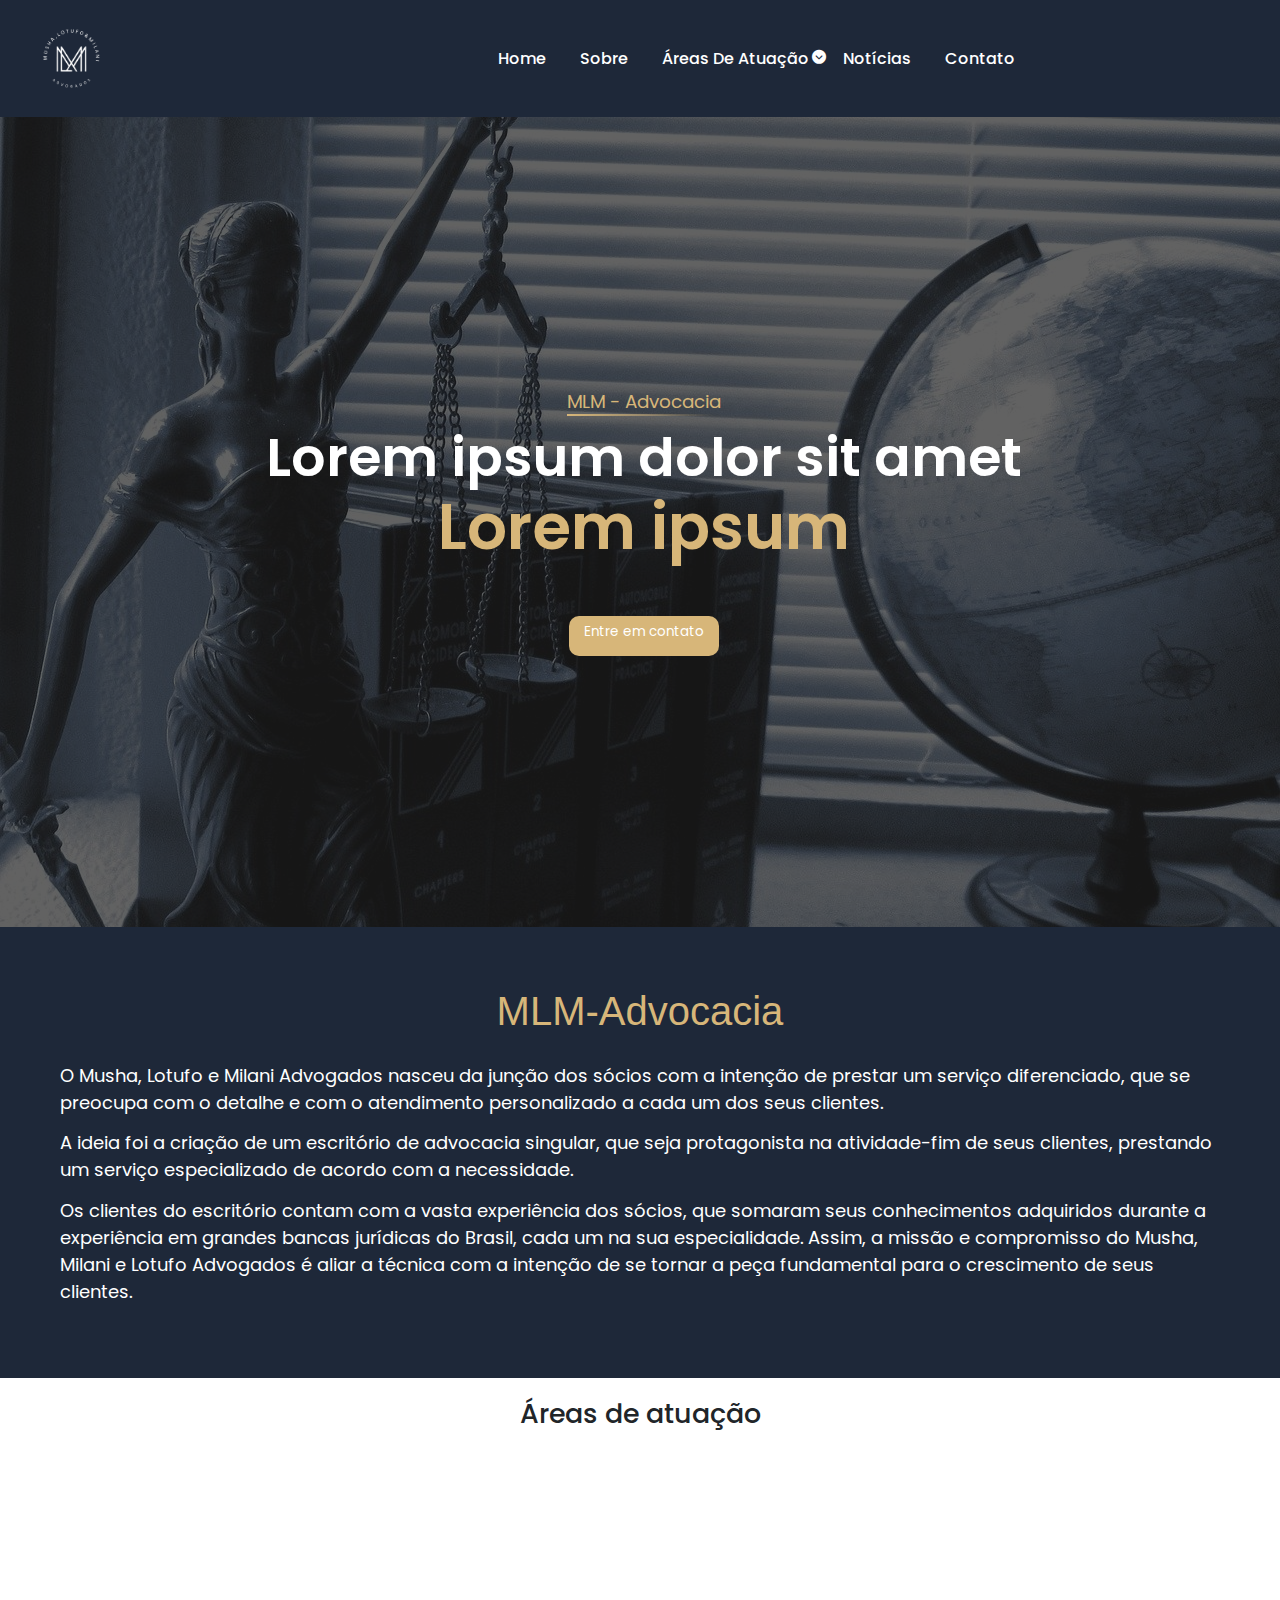
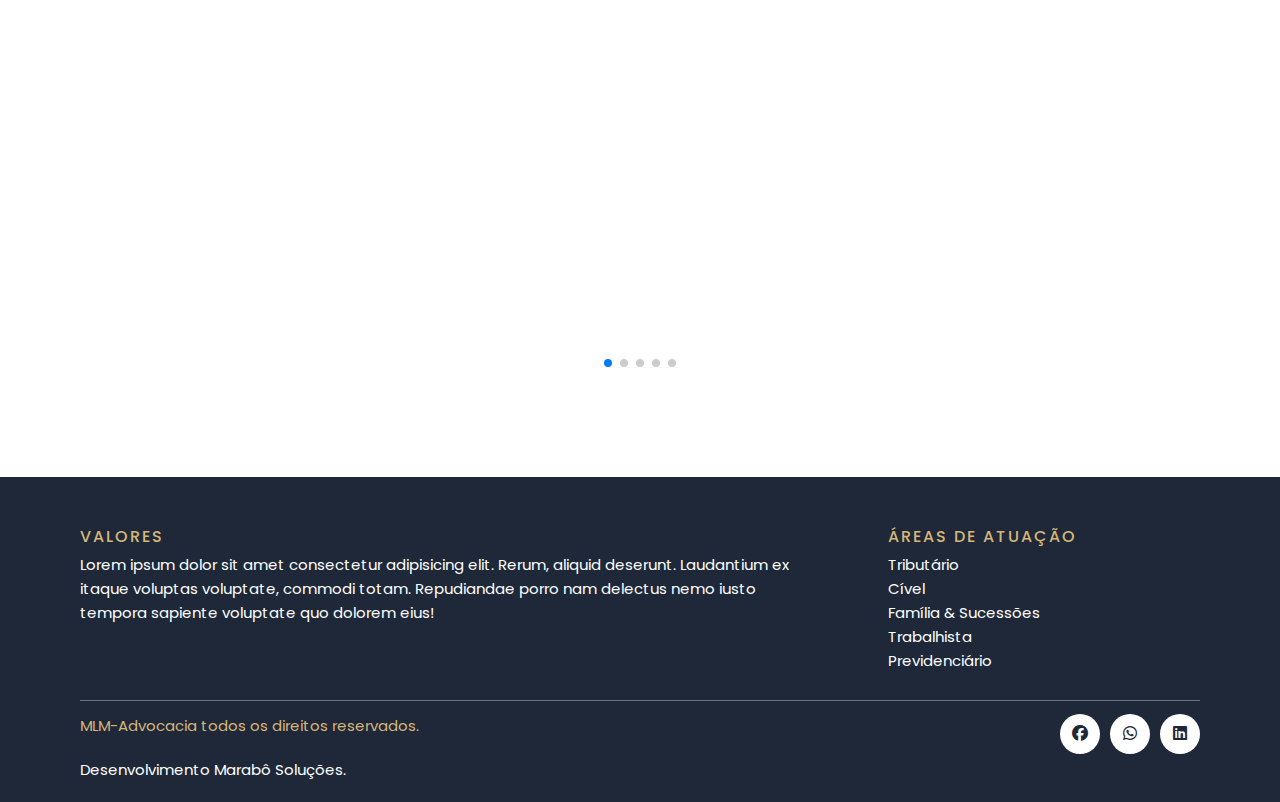
==== commit a4f5060a: "alteração icones midia social" ====
--- a/index.html
+++ b/index.html
@@ -224,12 +224,6 @@
                 <div class="col-md-8 col-sm-6 col-xs-12">
                     <p class="copy-txt">MLM-Advocacia todos os direitos reservados.</p>
                 </div>
-                <div class="col-md-8 col-sm-6 col-xs-12">
-                    <p class="copyright-text">Desenvolvimento
-                        <a href="#">Marabô Soluções</a>.
-                    </p>
-                </div>
-
                 <div class="col-md-4 col-sm-6 col-xs-12">
                     <ul class="social-icons">
                         <li><a class="facebook" href="#"><i class="fa-brands fa-facebook"></i></a></li>
@@ -237,6 +231,11 @@
                         <li><a class="linkedin" href="#"><i class="fa-brands fa-linkedin"></i></a></li>
                     </ul>
                 </div>
+                <div class="col-md-8 col-sm-6 col-xs-12">
+                    <p class="copyright-text">Desenvolvimento
+                        <a href="#">Marabô Soluções</a>.
+                    </p>
+                </div>              
             </div>
         </div>
     </footer>
--- a/assets/css/style.css
+++ b/assets/css/style.css
@@ -1003,6 +1003,7 @@
 }
 .copy-txt {
     color: rgb(215, 182, 121);
+    margin: 0;
 }
 
 .copyright-text
@@ -1014,7 +1015,7 @@
   .site-footer [class^=col-]
   {
     margin-bottom:30px
-  }
+  }  
 }
 @media (max-width:767px)
 {
@@ -1022,7 +1023,7 @@
   {
     padding-bottom:0
   }
-  .site-footer .copyright-text,.site-footer .social-icons
+  .site-footer .copyright-text,.copy-txt,.site-footer .social-icons
   {
     text-align:center
   }
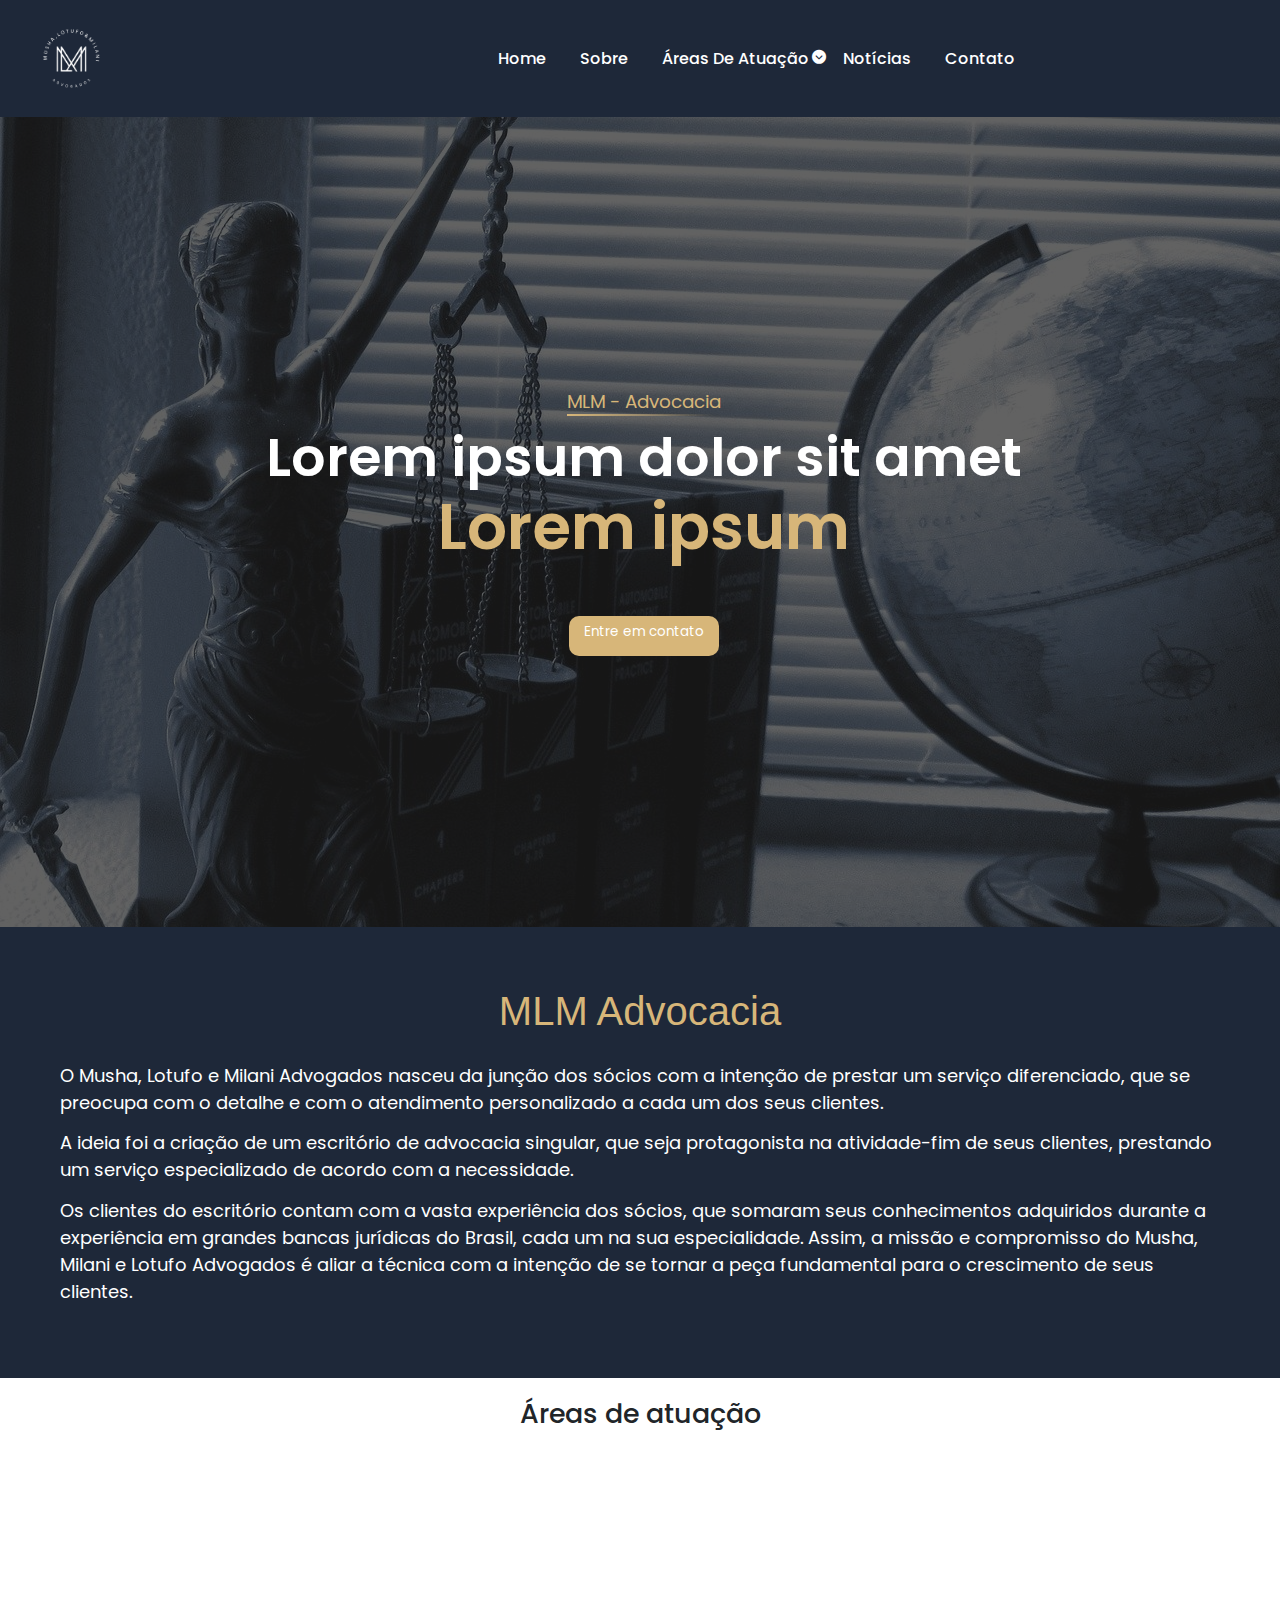
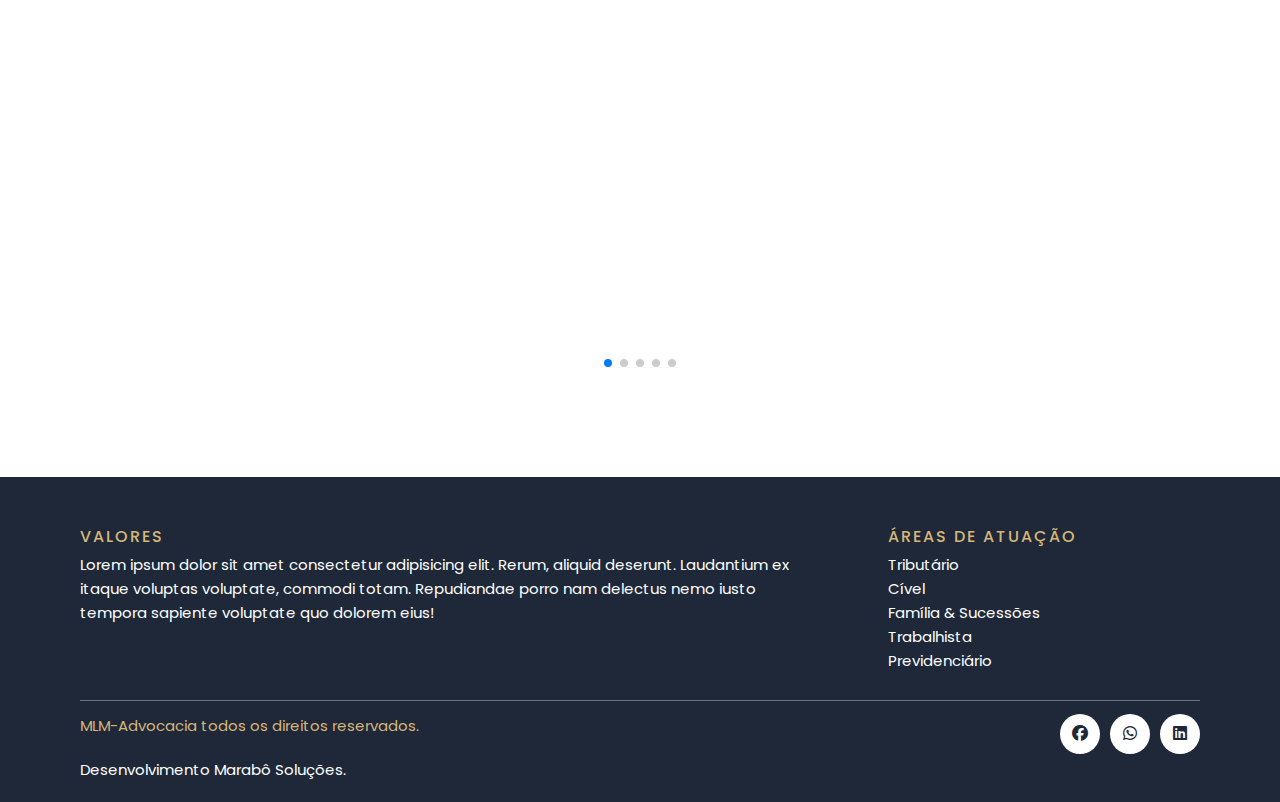
==== commit d7e94bbd: "ajustes texto 2" ====
--- a/index.html
+++ b/index.html
@@ -87,7 +87,7 @@
     <!--Conteudo inicial-->
     <div class="conteudo">
         <div class="conteudo-bx w50" data-aos="zoom-in">
-            <h3 class="t-1">MLM-Advocacia</h3>
+            <h3 class="t-1">MLM Advocacia</h3>
             <br>
             <p class="t-2"> O Musha, Lotufo e Milani Advogados nasceu da junção dos sócios com a intenção de prestar um
                 serviço diferenciado, que se preocupa com o detalhe e com o atendimento personalizado a cada um dos seus
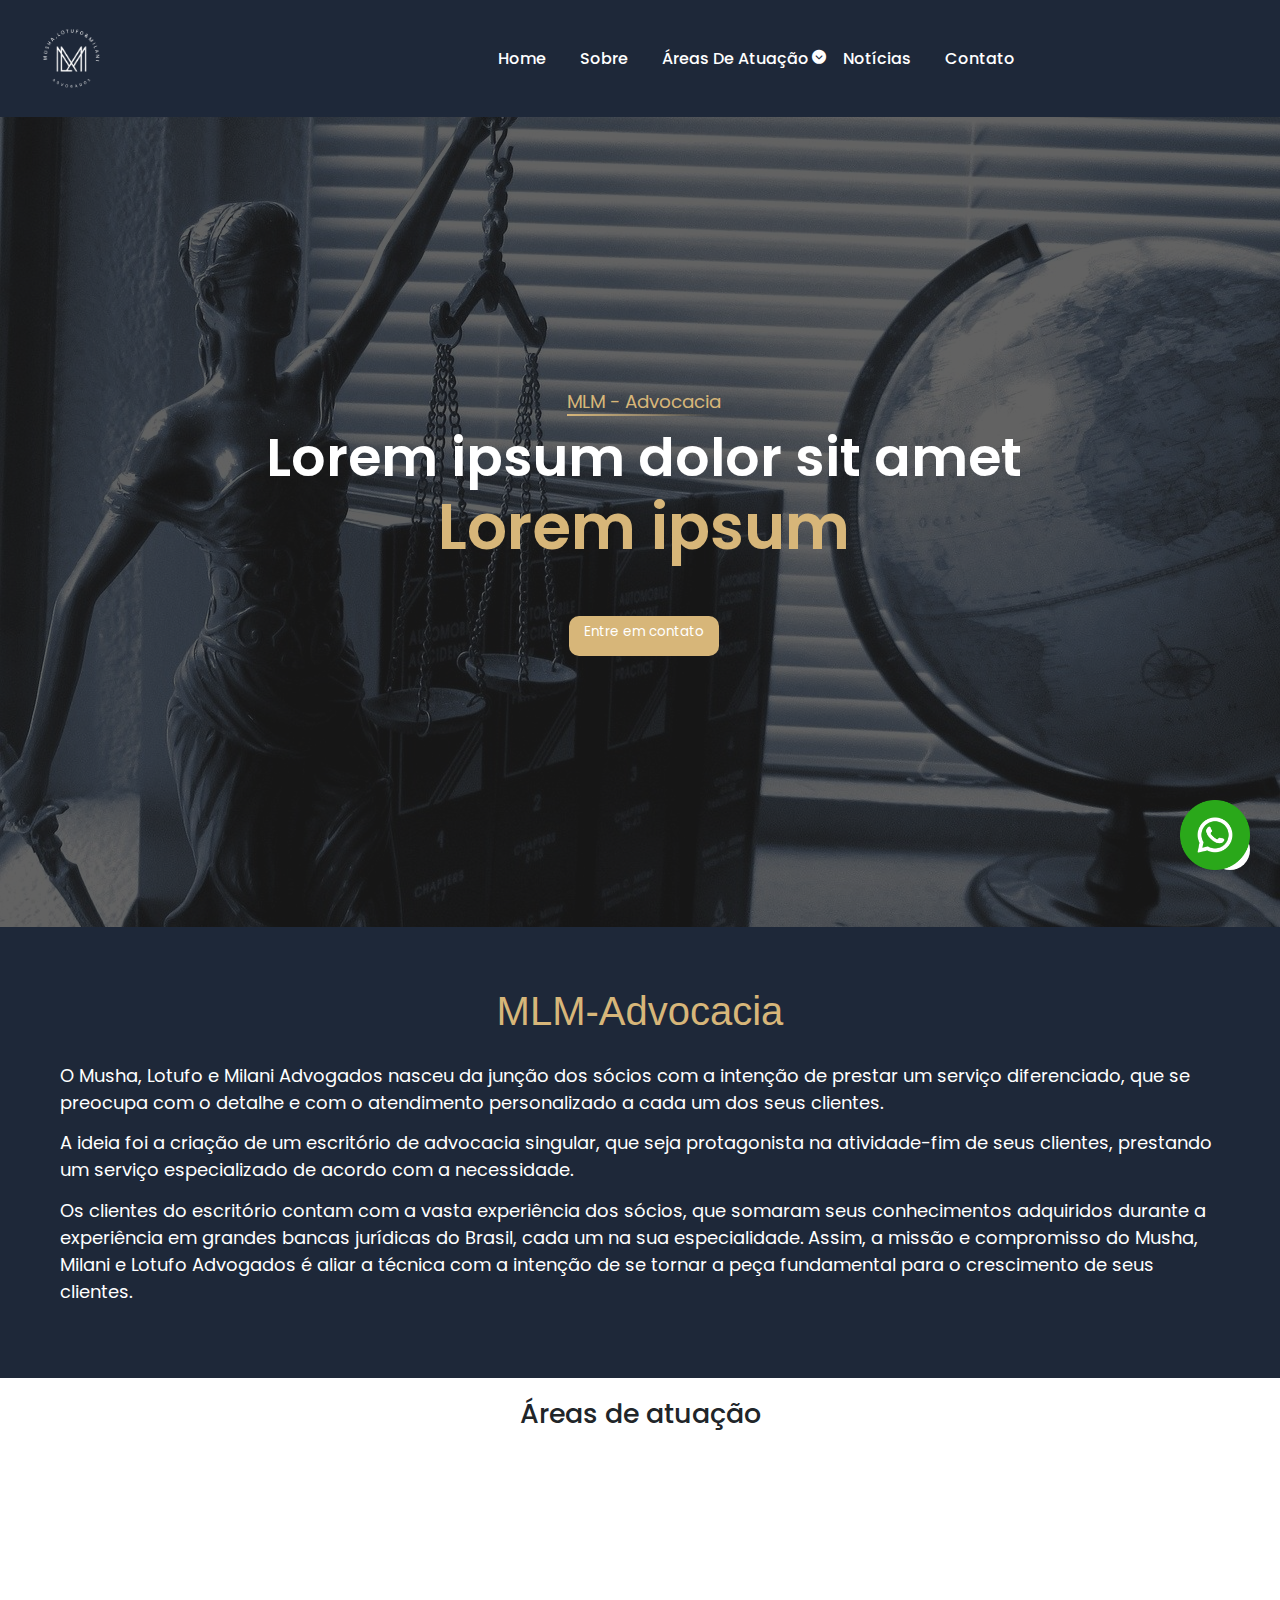
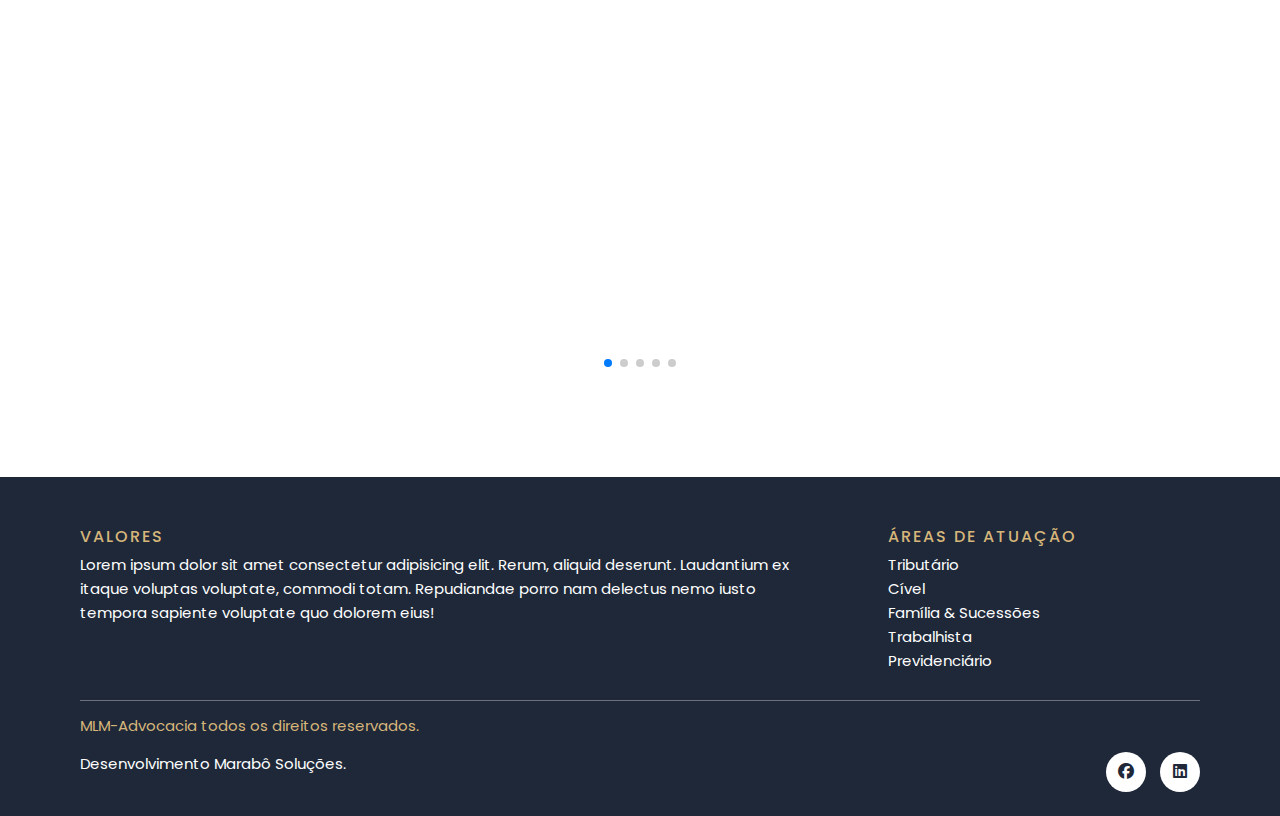
==== commit 88805341: "criação btn whats" ====
--- a/index.html
+++ b/index.html
@@ -87,7 +87,7 @@
     <!--Conteudo inicial-->
     <div class="conteudo">
         <div class="conteudo-bx w50" data-aos="zoom-in">
-            <h3 class="t-1">MLM Advocacia</h3>
+            <h3 class="t-1">MLM-Advocacia</h3>
             <br>
             <p class="t-2"> O Musha, Lotufo e Milani Advogados nasceu da junção dos sócios com a intenção de prestar um
                 serviço diferenciado, que se preocupa com o detalhe e com o atendimento personalizado a cada um dos seus
@@ -224,6 +224,12 @@
                 <div class="col-md-8 col-sm-6 col-xs-12">
                     <p class="copy-txt">MLM-Advocacia todos os direitos reservados.</p>
                 </div>
+                <div class="col-md-8 col-sm-6 col-xs-12">
+                    <p class="copyright-text">Desenvolvimento
+                        <a href="#">Marabô Soluções</a>.
+                    </p>
+                </div>
+
                 <div class="col-md-4 col-sm-6 col-xs-12">
                     <ul class="social-icons">
                         <li><a class="facebook" href="#"><i class="fa-brands fa-facebook"></i></a></li>
@@ -231,14 +237,15 @@
                         <li><a class="linkedin" href="#"><i class="fa-brands fa-linkedin"></i></a></li>
                     </ul>
                 </div>
-                <div class="col-md-8 col-sm-6 col-xs-12">
-                    <p class="copyright-text">Desenvolvimento
-                        <a href="#">Marabô Soluções</a>.
-                    </p>
-                </div>              
             </div>
         </div>
     </footer>
+
+    <div class="whats">
+        <a href=" https://wa.me/5511948594309" target="_blank">
+            <img src="assets/images/whats.png" style="width:70px;" title="Fale conosco pelo whatsapp" alt="Fale conosco pelo whatsapp">
+        </a>
+    </div>
 
 
     <script data-cfasync="false" src="../../../cdn-cgi/scripts/5c5dd728/cloudflare-static/email-decode.min.js"></script>
--- a/assets/css/style.css
+++ b/assets/css/style.css
@@ -1003,7 +1003,6 @@
 }
 .copy-txt {
     color: rgb(215, 182, 121);
-    margin: 0;
 }
 
 .copyright-text
@@ -1015,7 +1014,7 @@
   .site-footer [class^=col-]
   {
     margin-bottom:30px
-  }  
+  }
 }
 @media (max-width:767px)
 {
@@ -1023,7 +1022,7 @@
   {
     padding-bottom:0
   }
-  .site-footer .copyright-text,.copy-txt,.site-footer .social-icons
+  .site-footer .copyright-text,.site-footer .social-icons
   {
     text-align:center
   }
@@ -1104,4 +1103,11 @@
     margin-top: 20px;
     height: 150px;
     text-align: center;
+}
+
+.whats {
+    position: fixed;
+    bottom: 30px;
+    right: 30px;
+    z-index: 99999;
 }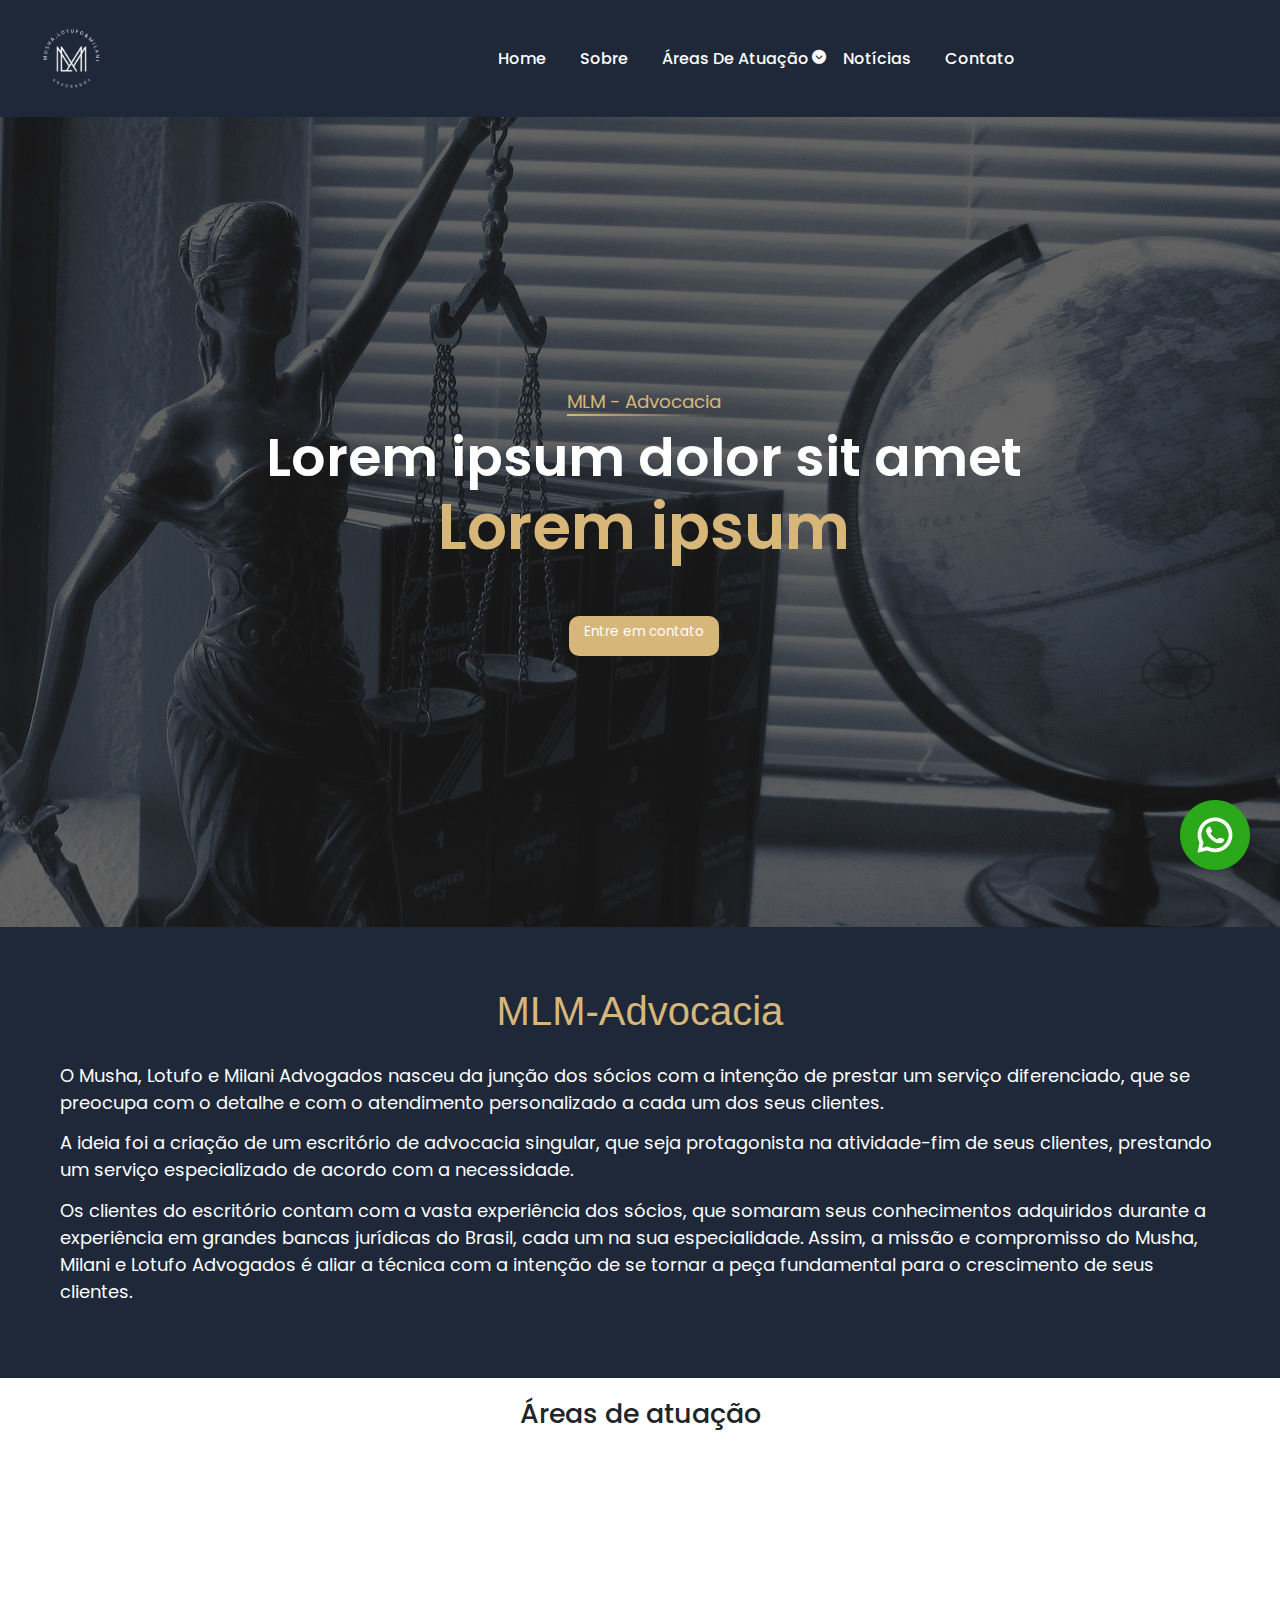
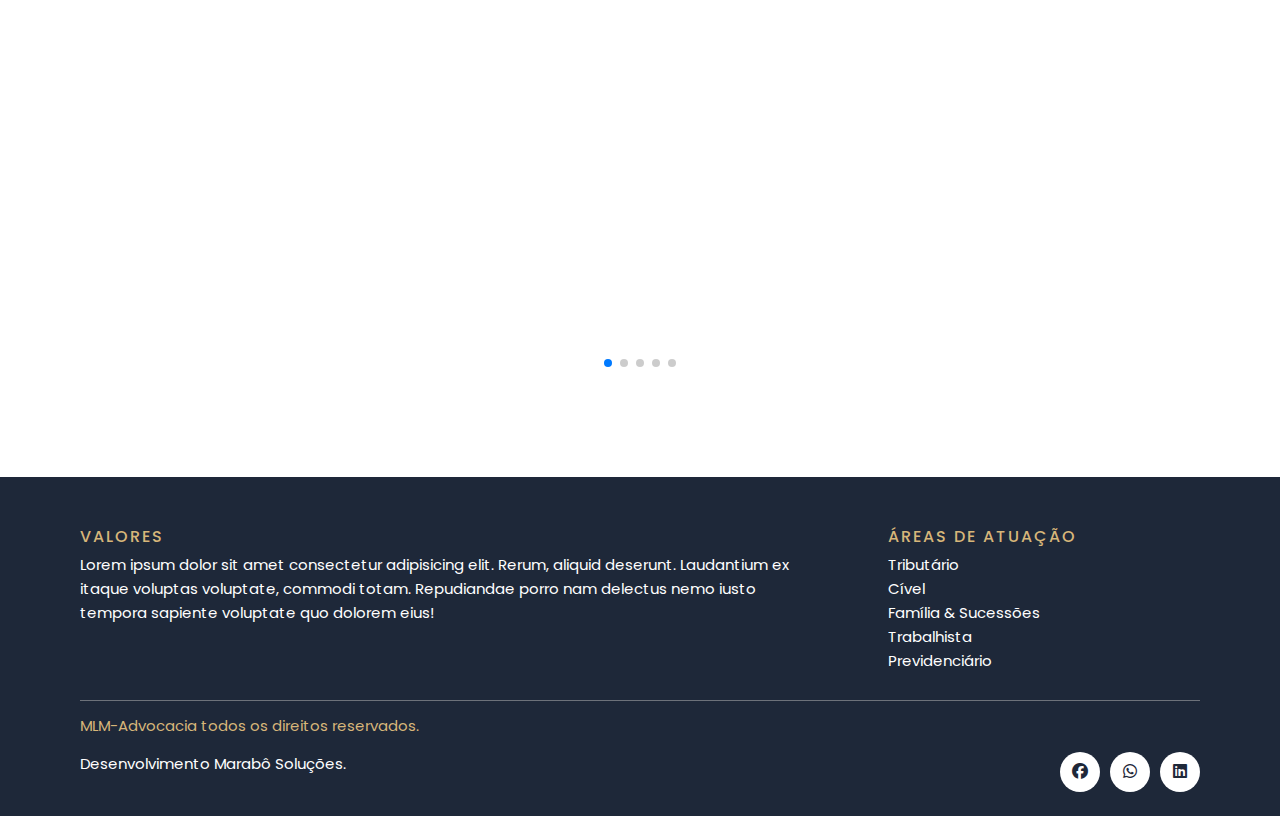
==== commit 76acaddf: "ajustes bt whats" ====
--- a/index.html
+++ b/index.html
@@ -241,8 +241,8 @@
         </div>
     </footer>
 
-    <div class="whats">
-        <a href=" https://wa.me/5511948594309" target="_blank">
+    <div class="whats1">
+        <a href=" https://wa.me/5511948594309?text= Olá seja bem vindo(a) a MLM-Advocacia como podemos ajuda-lo(a)" target="_blank">
             <img src="assets/images/whats.png" style="width:70px;" title="Fale conosco pelo whatsapp" alt="Fale conosco pelo whatsapp">
         </a>
     </div>
--- a/assets/css/style.css
+++ b/assets/css/style.css
@@ -20,11 +20,25 @@
     html {
         font-size: 97%;
     }
+
+    .whats1 {
+        position: fixed;
+        bottom: 30px;
+        right: 30px;
+        z-index: 99999;
+    }
 }
 
 @media(min-width: 992px) and (max-width: 1199px) {
     html {
         font-size: 94%;
+    }
+
+    .whats1 {
+        position: fixed;
+        bottom: 30px;
+        right: 30px;
+        z-index: 99999;
     }
 }
 
@@ -1105,7 +1119,7 @@
     text-align: center;
 }
 
-.whats {
+.whats1 {
     position: fixed;
     bottom: 30px;
     right: 30px;
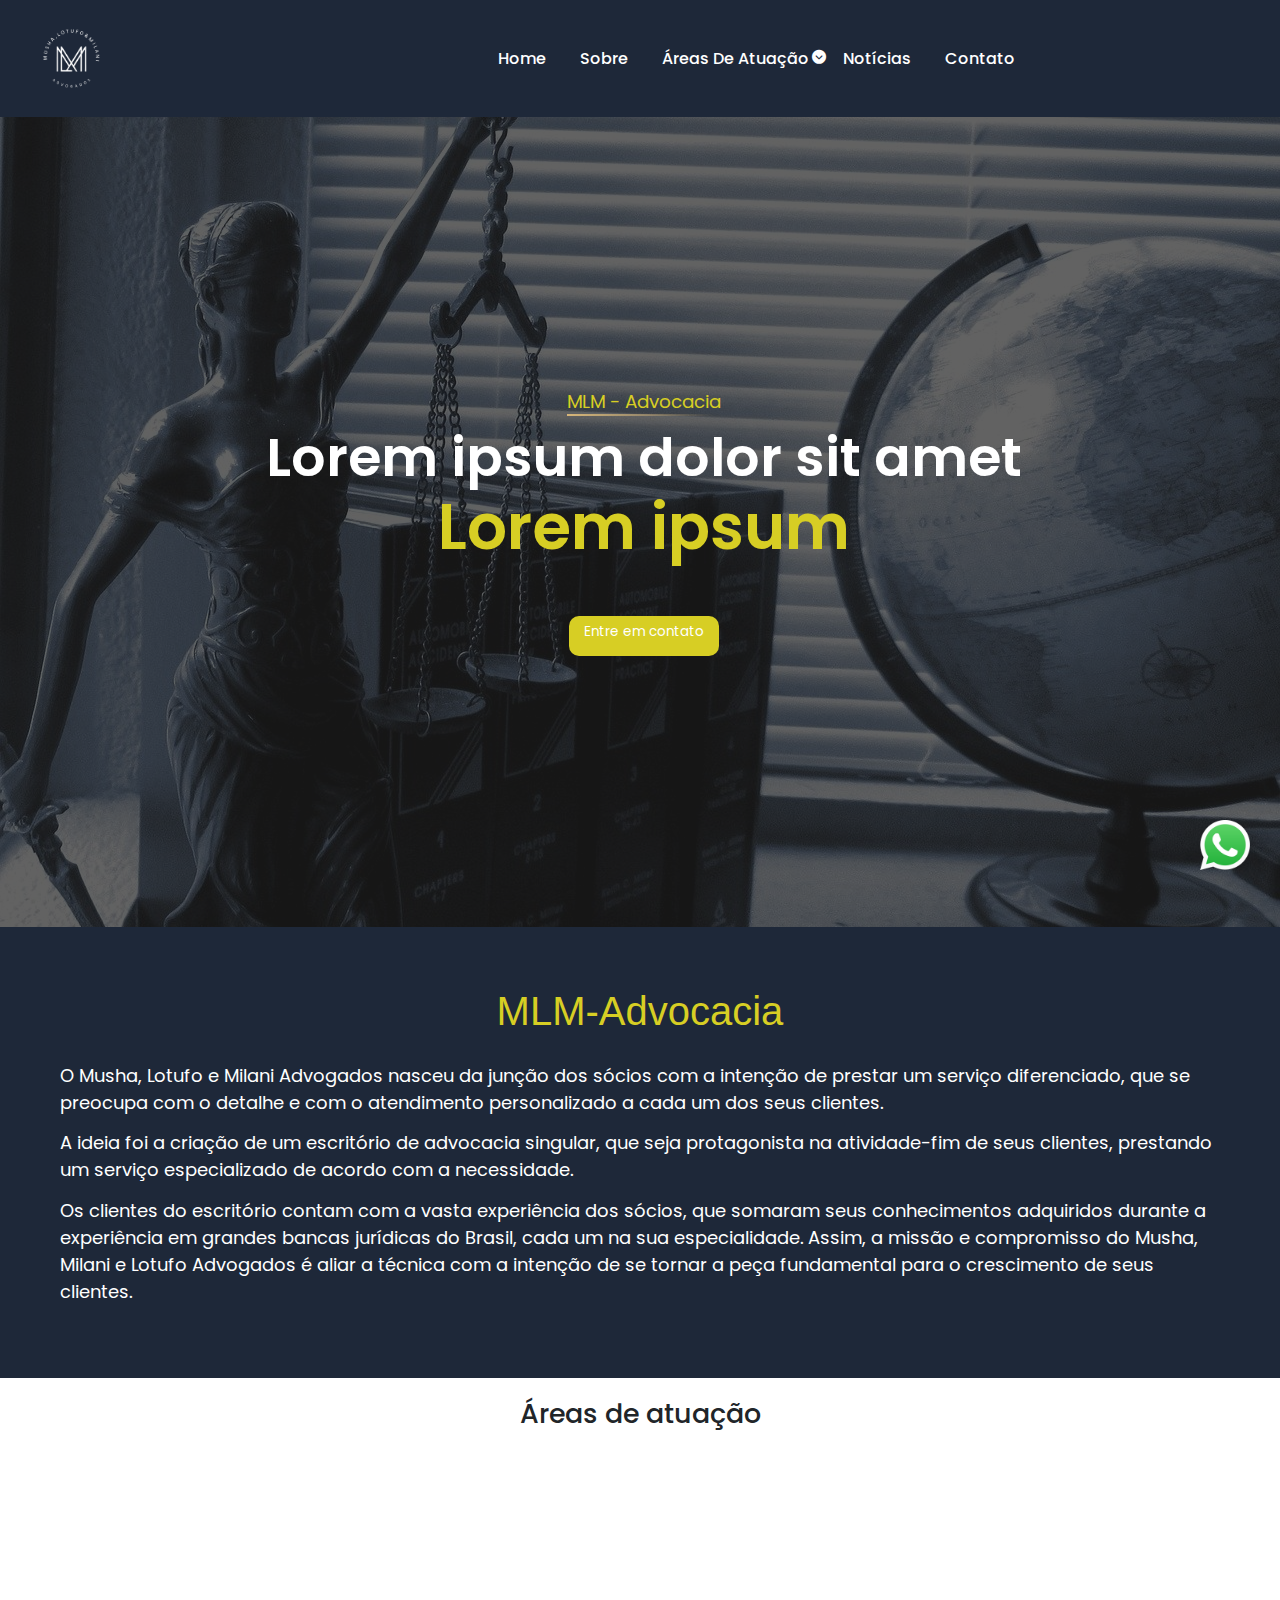
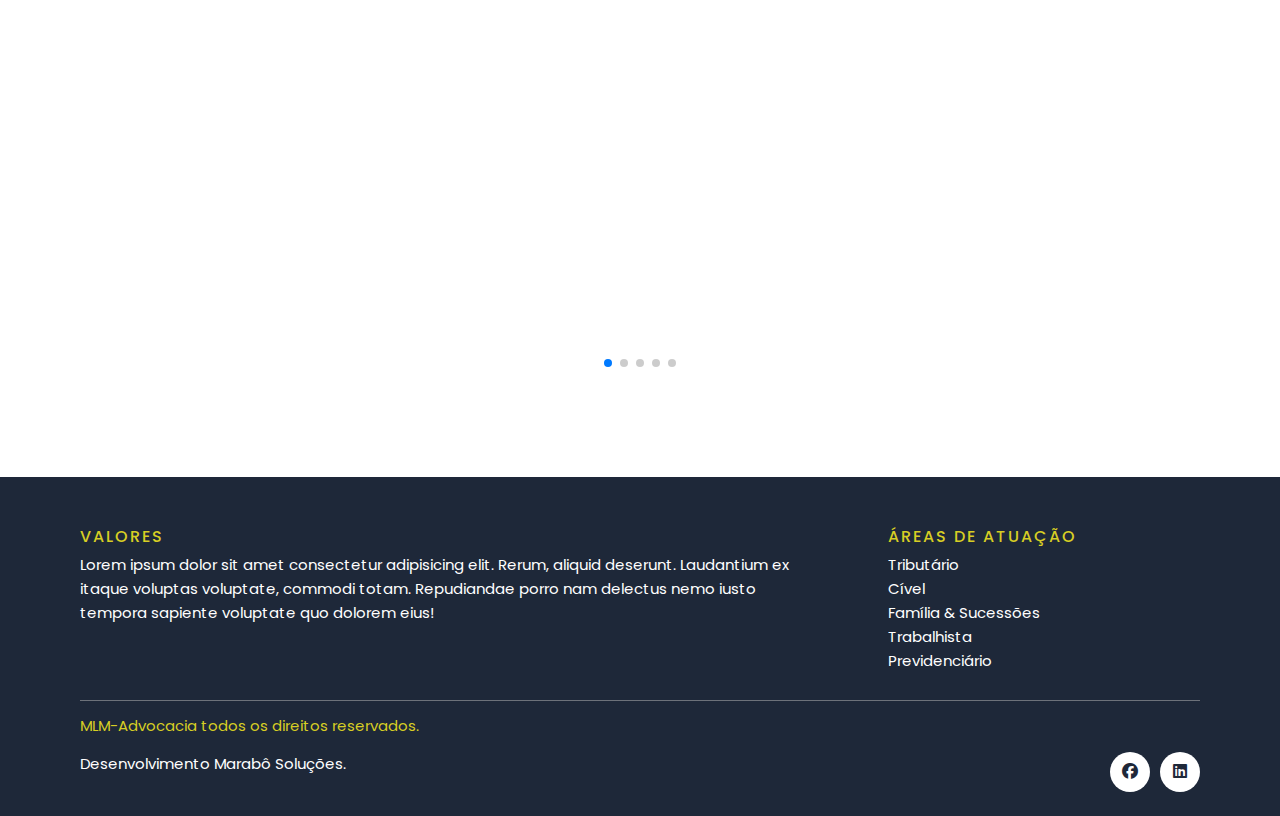
==== commit 623b644c: "Ajustes e criação das páginas área de atuação" ====
--- a/index.html
+++ b/index.html
@@ -53,11 +53,11 @@
                         <a href="atuacao.html" class="drop-down">Áreas de atuação</a><i
                             class=' fa-solid fa-circle-chevron-down dropdown-icon'></i>
                         <ul class="sub-menu">
-                            <li><a href="tributario.html">Tributário</a></li>
-                            <li><a href="civel.html">Cível</a></li>
-                            <li><a href="familia.html">Família & Sucessões</a></li>
-                            <li><a href="trabalhista.html">Trabalhista</a></li>
-                            <li><a href="previdencia.html">Previdenciário</a></li>
+                            <li><a href="/pages/tributario.html">Tributário</a></li>
+                            <li><a href="/pages/civel.html">Cível</a></li>
+                            <li><a href="/pages/familia.html">Família & Sucessões</a></li>
+                            <li><a href="/pages/trabalhista.html">Trabalhista</a></li>
+                            <li><a href="/pages/previdenciario.html">Previdenciário</a></li>
                         </ul>
                     </li>
                     <li><a href="contact.html">Notícias</a></li>
@@ -213,7 +213,7 @@
                             <li><a href="civel.html">Cível</a></li>
                             <li><a href="familia.html">Família & Sucessões</a></li>
                             <li><a href="trabalhista.html">Trabalhista</a></li>
-                            <li><a href="previdencia.html">Previdenciário</a></li>
+                            <li><a href="/pages/previdenciario.html">Previdenciário</a></li>
                     </ul>
                 </div>               
             </div>
@@ -232,8 +232,7 @@
 
                 <div class="col-md-4 col-sm-6 col-xs-12">
                     <ul class="social-icons">
-                        <li><a class="facebook" href="#"><i class="fa-brands fa-facebook"></i></a></li>
-                        <li><a class="whats" href="#"><i class="fa-brands fa-whatsapp"></i></a></li>                        
+                        <li><a class="facebook" href="#"><i class="fa-brands fa-facebook"></i></a></li>                                             
                         <li><a class="linkedin" href="#"><i class="fa-brands fa-linkedin"></i></a></li>
                     </ul>
                 </div>
@@ -243,7 +242,7 @@
 
     <div class="whats1">
         <a href=" https://wa.me/5511948594309?text= Olá seja bem vindo(a) a MLM-Advocacia como podemos ajuda-lo(a)" target="_blank">
-            <img src="assets/images/whats.png" style="width:70px;" title="Fale conosco pelo whatsapp" alt="Fale conosco pelo whatsapp">
+            <img src="assets/images/whats.png" style="width:50px;" title="Fale conosco pelo whatsapp" alt="Fale conosco pelo whatsapp">
         </a>
     </div>
 
--- a/assets/css/style.css
+++ b/assets/css/style.css
@@ -24,8 +24,12 @@
     .whats1 {
         position: fixed;
         bottom: 30px;
-        right: 30px;
+        right: 20px;
         z-index: 99999;
+    }
+
+    .atua-info {
+        margin-top: -75px;
     }
 }
 
@@ -37,8 +41,12 @@
     .whats1 {
         position: fixed;
         bottom: 30px;
-        right: 30px;
+        right: 20px;
         z-index: 99999;
+    }
+
+    .atua-info {
+        margin-top: -75px;
     }
 }
 
@@ -210,11 +218,11 @@
 }
 
 header.style-5 .main-nav ul li a:hover {
-    color: rgb(215, 182, 121);
+    color: #d7ce24;
 }
 
 header.style-5 .main-nav ul li a.active {
-    color: rgb(215, 182, 121);
+    color: #d7ce24;
 }
 
 header.style-5 .main-nav ul li i {
@@ -284,12 +292,12 @@
 }
 
 header.style-5 .main-nav ul li ul.sub-menu>li a:hover {
-    color: rgb(215, 182, 121);
+    color: #d7ce24;
     margin-left: 10px
 }
 
 header.style-5 .main-nav ul li ul.sub-menu>li a.active {
-    color: rgb(215, 182, 121);
+    color: #d7ce24;
 }
 
 header.style-5 .main-nav ul li ul.sub-menu>li .sub-menu {
@@ -563,7 +571,7 @@
 .banner-section3 .bann31-single .content>span {
     font-size: 1.375rem;
     font-weight: 400;
-    color: rgb(215, 182, 121);
+    color: #d7ce24;
     display: inline-block;
     position: relative;
     margin-bottom: 10px
@@ -589,7 +597,7 @@
 .banner-section3 .bann31-single .content h2 span {
     font-size: 4.7rem;
     font-weight: 600;
-    color: rgb(215, 182, 121);
+    color: #d7ce24;
 }
 
 @media(min-width:1200px) and (max-width:1399px) {
@@ -679,10 +687,10 @@
     display: inline-block;
     text-align: center;
     position: relative;
-    border: 1px solid rgb(215, 182, 121);
+    border: 1px solid #d7ce24;
     font-size: 36px;
     color: #fff;
-    background: rgb(215, 182, 121);
+    background: #d7ce24;
 }
 
 .banner-section3 .bann31-single .video-play .video-icon::before {
@@ -754,7 +762,7 @@
     line-height: 32px;
     width: 150px;
     height: 40px;    
-    background-color: rgb(215, 182, 121);
+    background-color: #d7ce24;
     color: #fff;
     text-align: center;
 }
@@ -768,7 +776,7 @@
 }
 
 .t-1 {
-    color: rgb(215, 182, 121);
+    color: #d7ce24;
     text-align: center;
     font-size: 40px;
     font-family: Arial, Helvetica, sans-serif;
@@ -807,7 +815,7 @@
     left: 0;
     width: 100%;
     height: 40px;
-    background: rgb(215, 182, 121);
+    background: #d7ce24;
     clip-path: polygon(0% 24%, 0 100%, 100% 100%);
     transition: all .5s ease;
     z-index: 1
@@ -837,7 +845,7 @@
 }
 
 .practice-single3 .practice-content h4 {
-    color: rgb(215, 182, 121);
+    color: #d7ce24;
     font-size: 1.563rem;
     font-weight: 700;    
     margin-bottom: 15px
@@ -852,7 +860,7 @@
 .practice-single3 .practice-content .details-btn {
     font-size: 16px;
     font-weight: 600;
-    color: rgb(215, 182, 121);
+    color: #d7ce24;
     font-family: 'Poppins', sans-serif;
     position: relative;
     z-index: 1;
@@ -868,7 +876,7 @@
     width: 40px;
     height: 3px;
     border-radius: 4px;
-    background: rgb(215, 182, 121);
+    background: #d7ce24;
     transition: all .4s ease
 }
 
@@ -931,7 +939,7 @@
 .practice-single3.sibling2 .practice-content .details-btn {
     font-size: 16px;
     font-weight: 600;
-    color: rgb(215, 182, 121);
+    color: #d7ce24;
     font-family: 'Poppins', sans-serif;
     position: relative;
     z-index: 1;
@@ -964,7 +972,7 @@
 }
 .site-footer h6
 {
-  color:rgb(215, 182, 121);
+  color:#d7ce24;
   font-size:16px;
   text-transform:uppercase;
   margin-top:5px;
@@ -976,7 +984,7 @@
 }
 .site-footer a:hover
 {
-  color:rgb(215, 182, 121);
+  color:#d7ce24;
   text-decoration:none;
 }
 .footer-links
@@ -994,7 +1002,7 @@
 }
 .footer-links a:active,.footer-links a:focus,.footer-links a:hover
 {
-  color: rgb(215, 182, 121);
+  color: #d7ce24;
   text-decoration:none;
 }
 .footer-links.inline li
@@ -1016,7 +1024,7 @@
   background-color: #fff;
 }
 .copy-txt {
-    color: rgb(215, 182, 121);
+    color: #d7ce24;
 }
 
 .copyright-text
@@ -1124,4 +1132,28 @@
     bottom: 30px;
     right: 30px;
     z-index: 99999;
-}+}
+
+.bx-foto img{
+    display: flex;
+    width: 90%;
+    height: 50%;
+    margin: auto;
+    border-radius: 10px;
+}
+
+.atua-title {
+    font-size: 35px;
+    text-align: center;
+    font-weight: bold;
+    margin-top: 40px;
+}
+
+.atua-info {
+    display: flex;
+    color: #1e2839;
+    text-align: justify;
+    font-size: 18px;
+
+}
+
